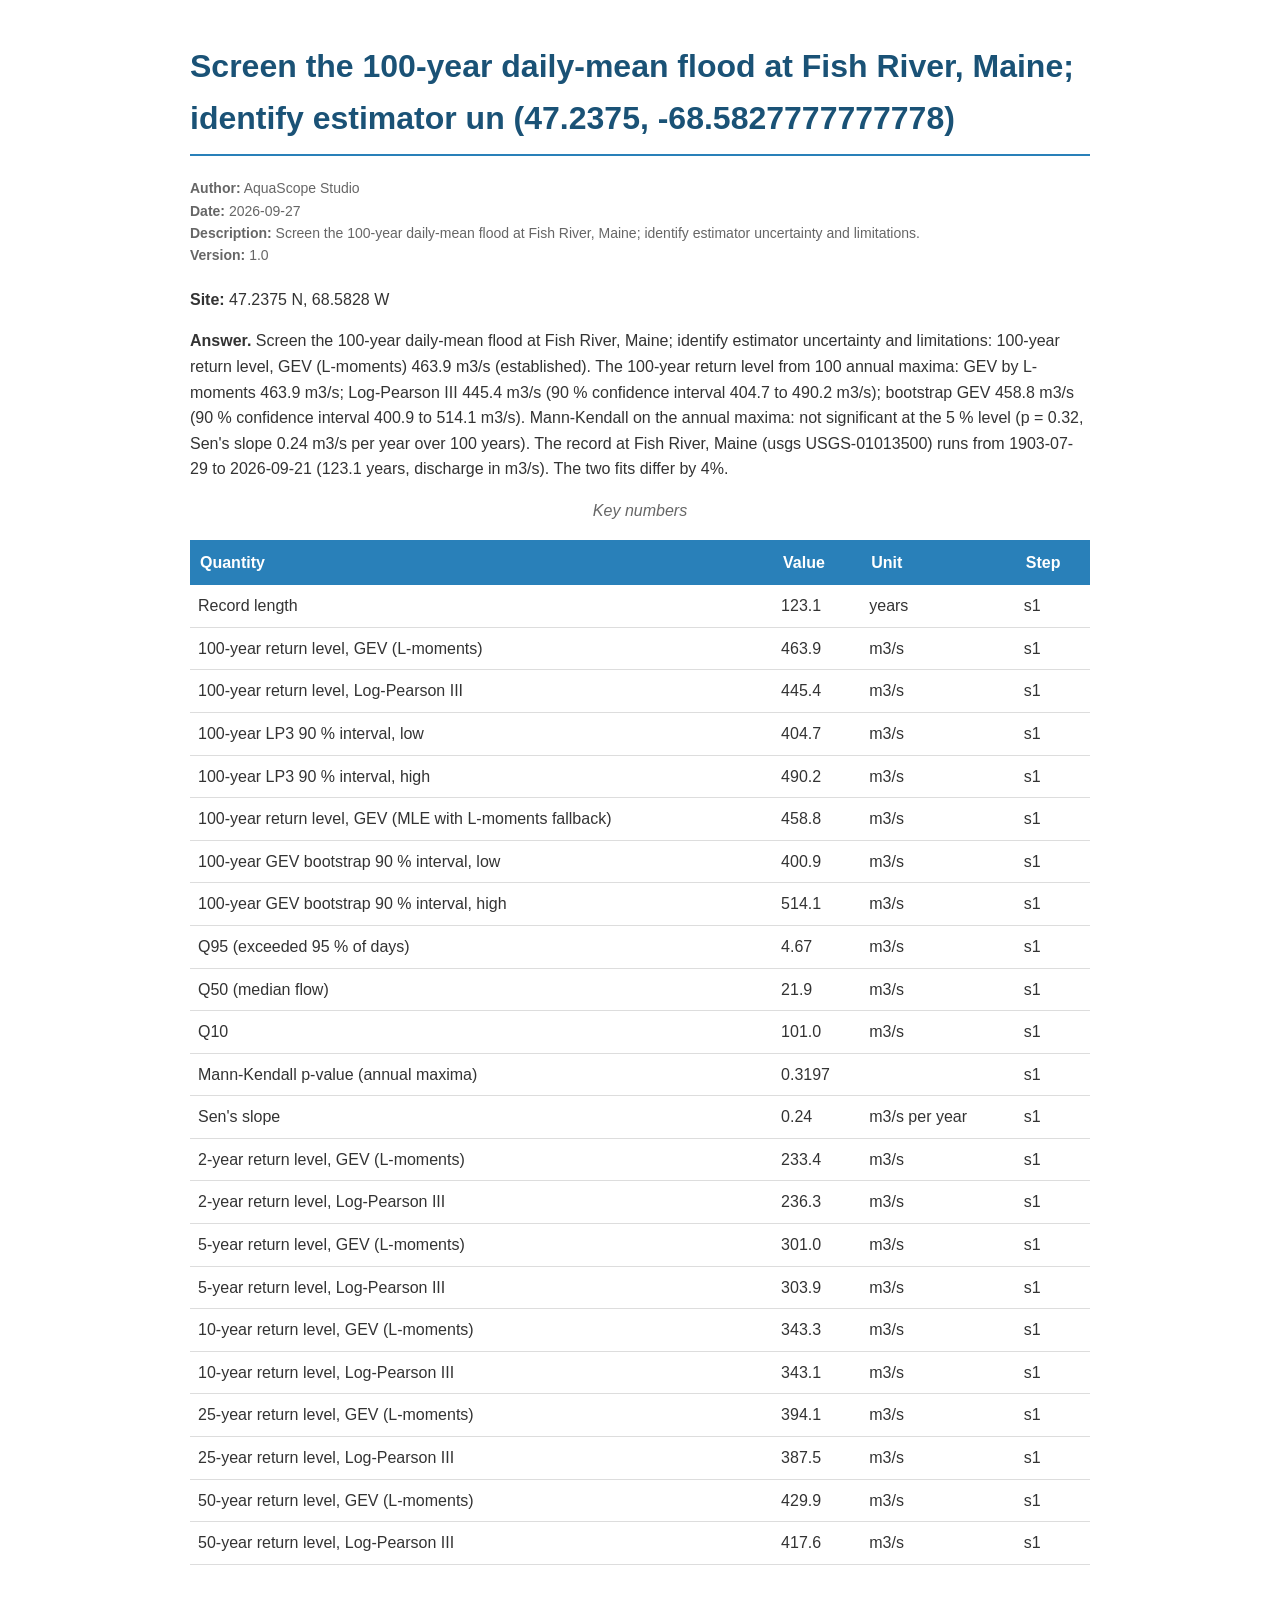
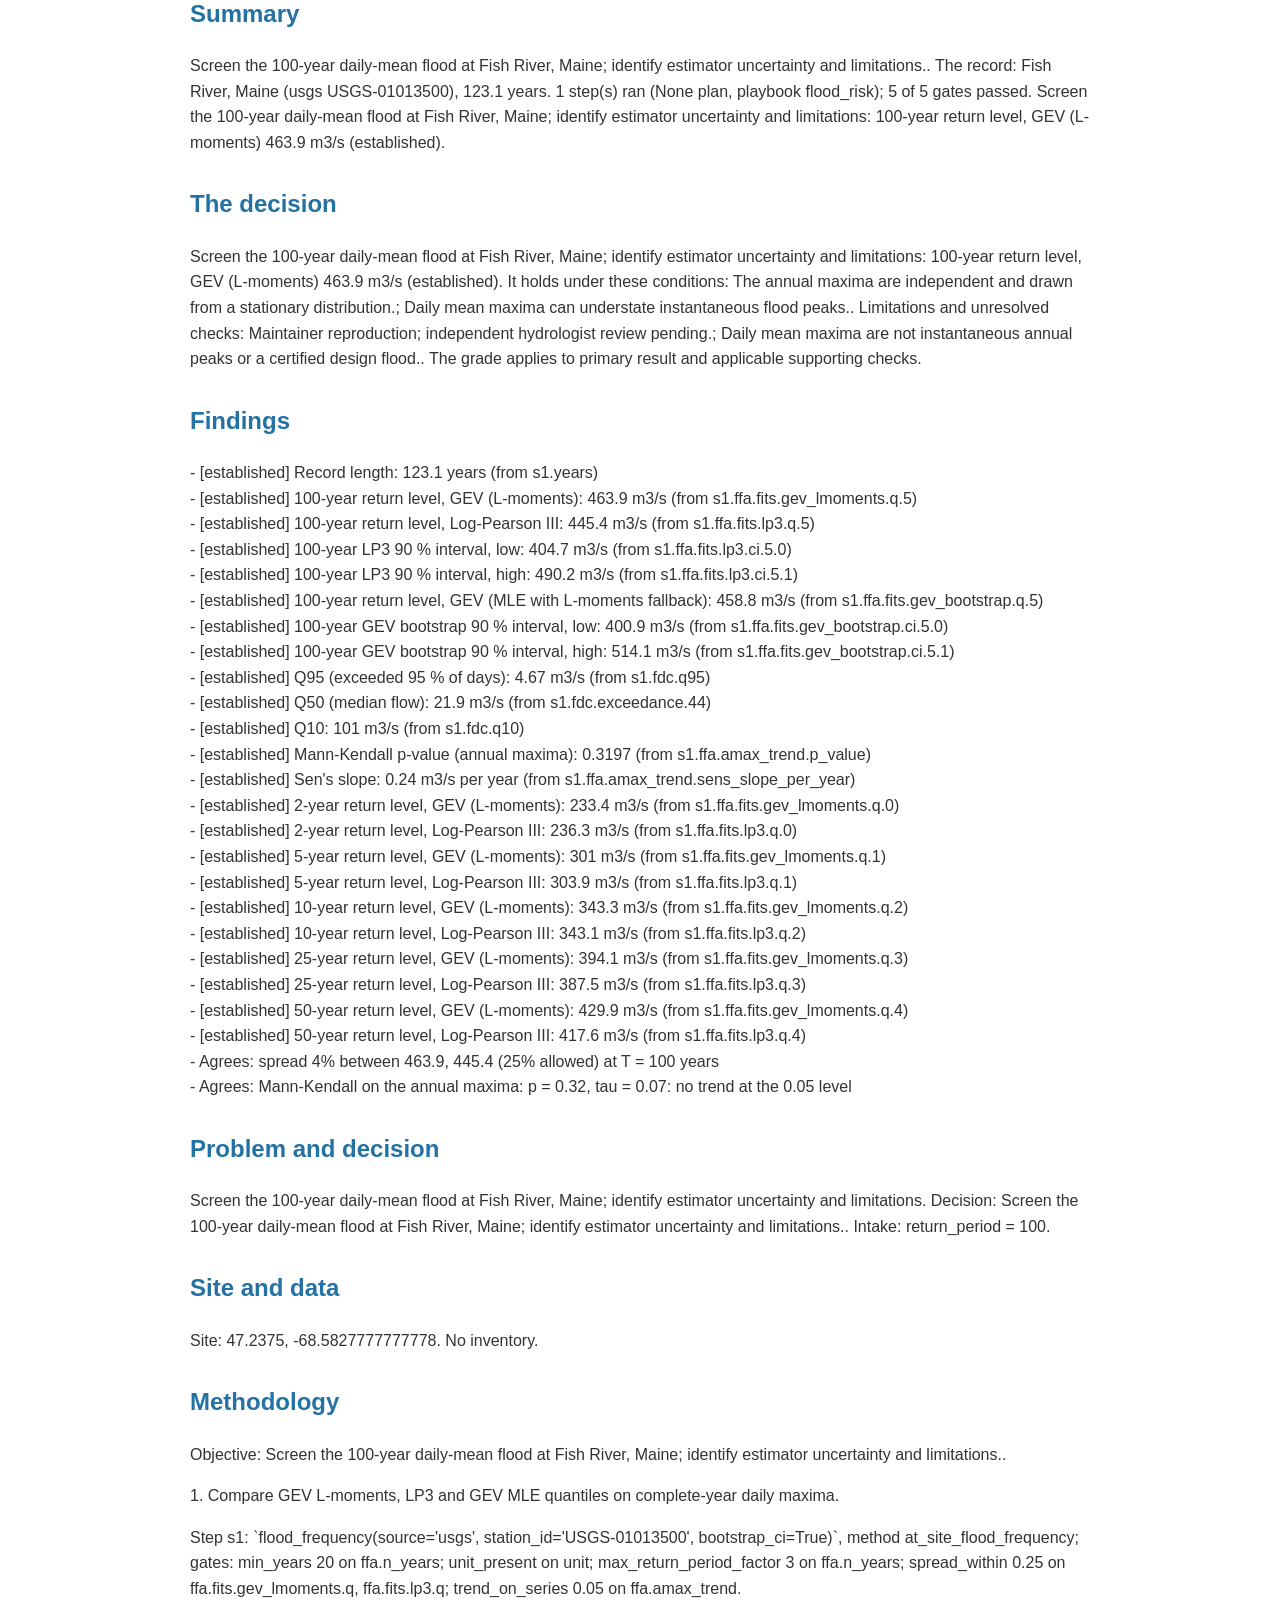
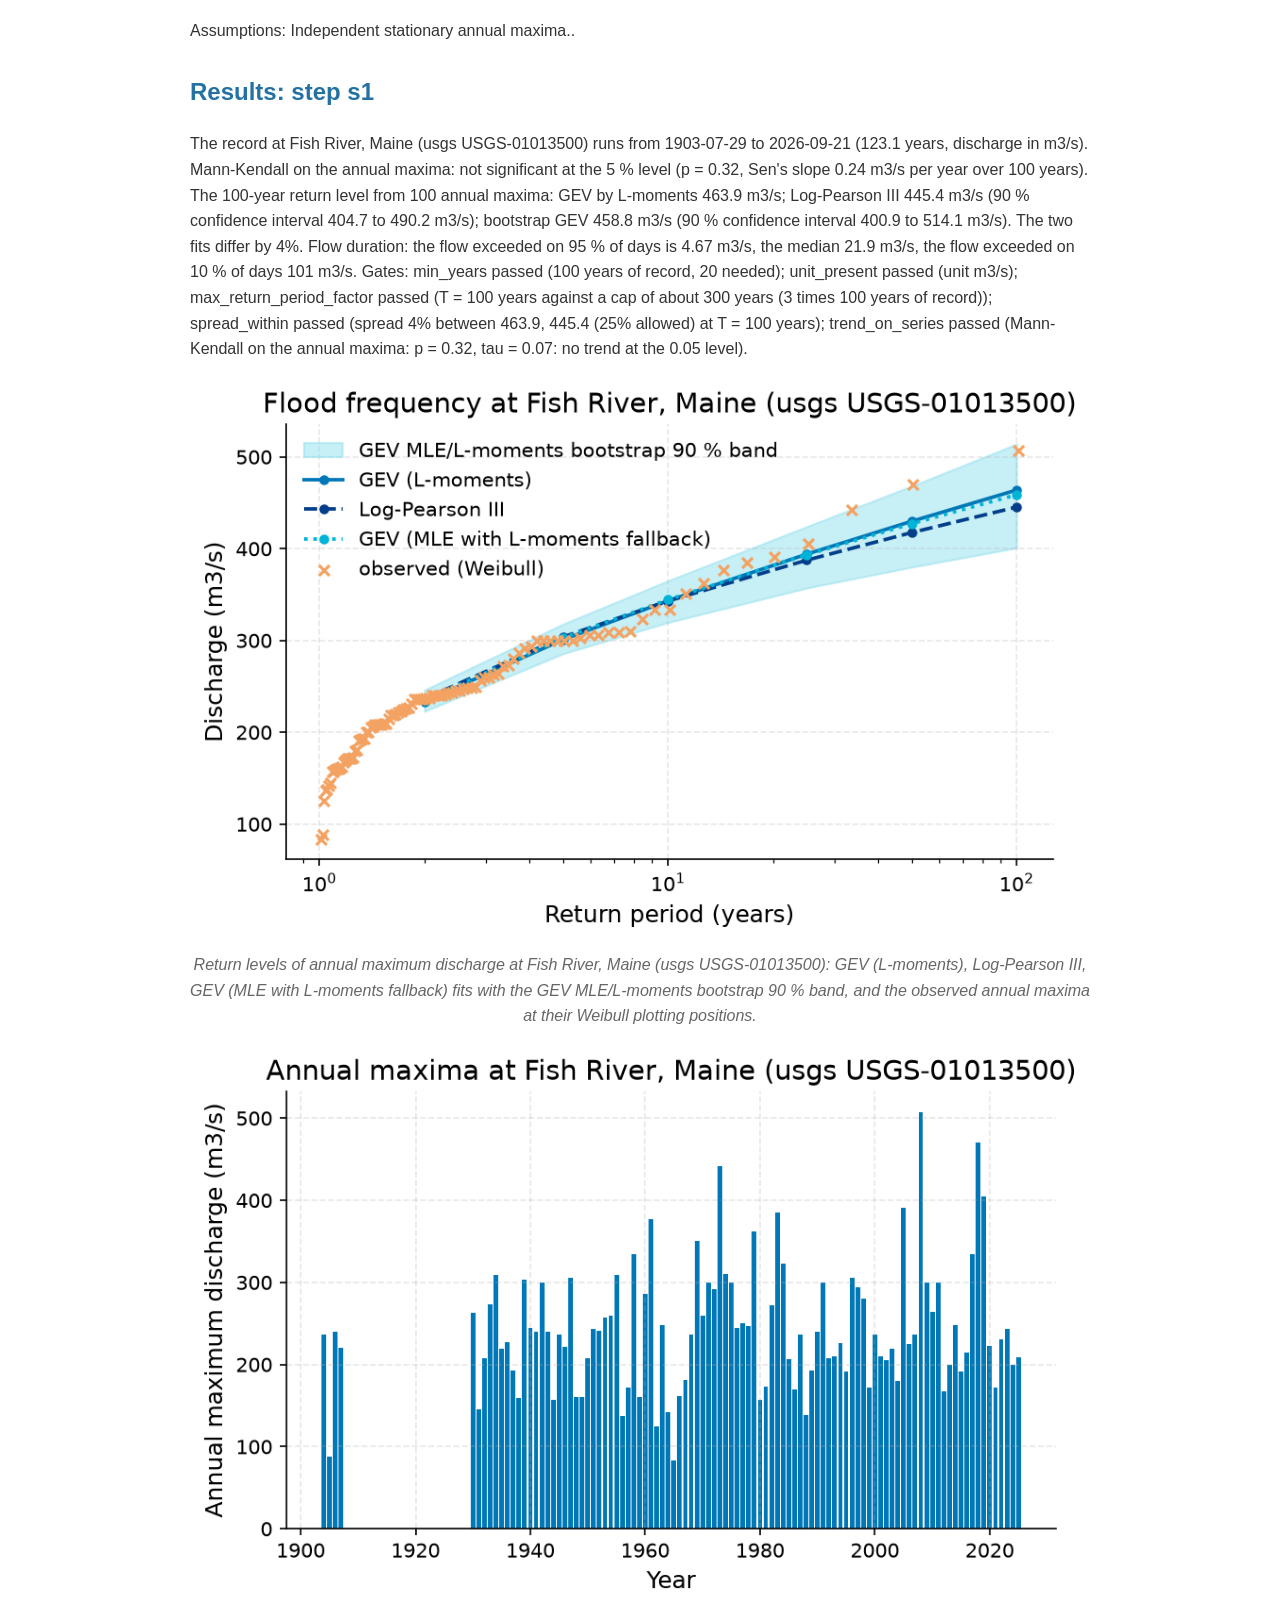
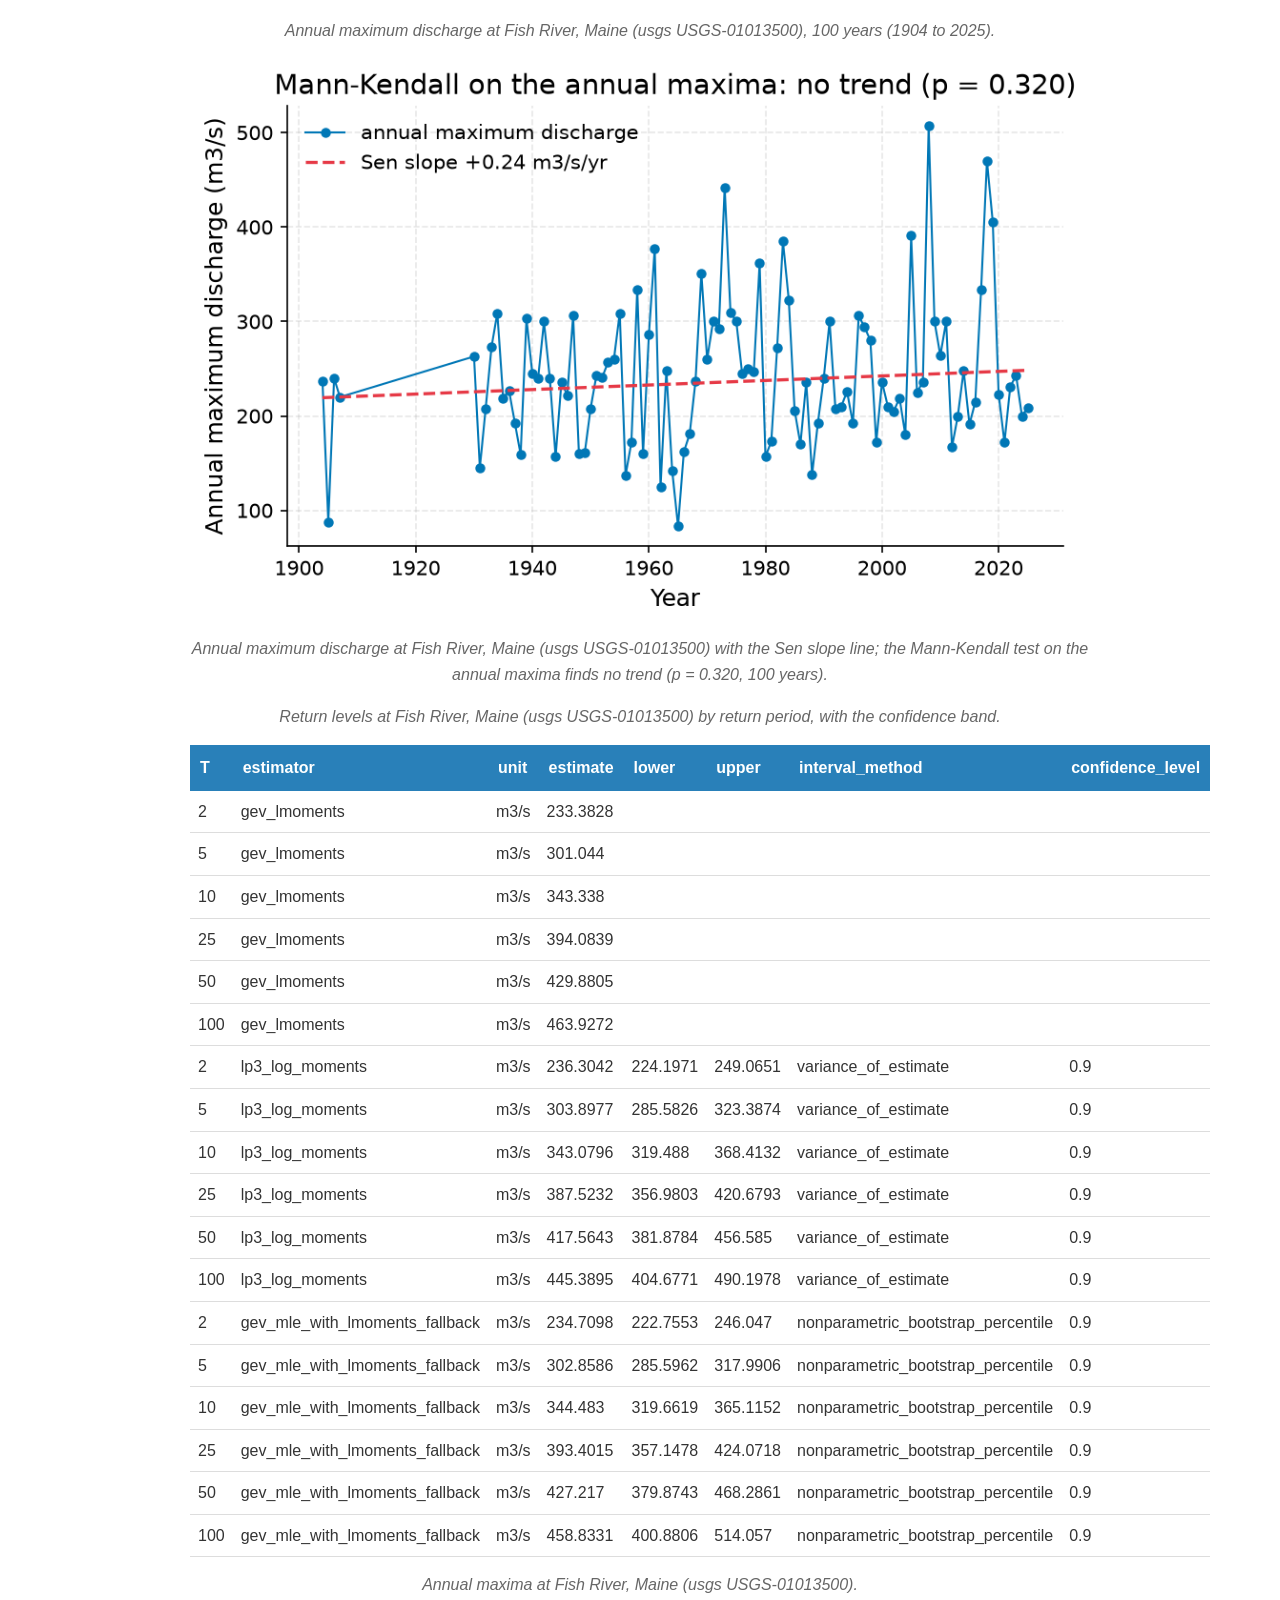
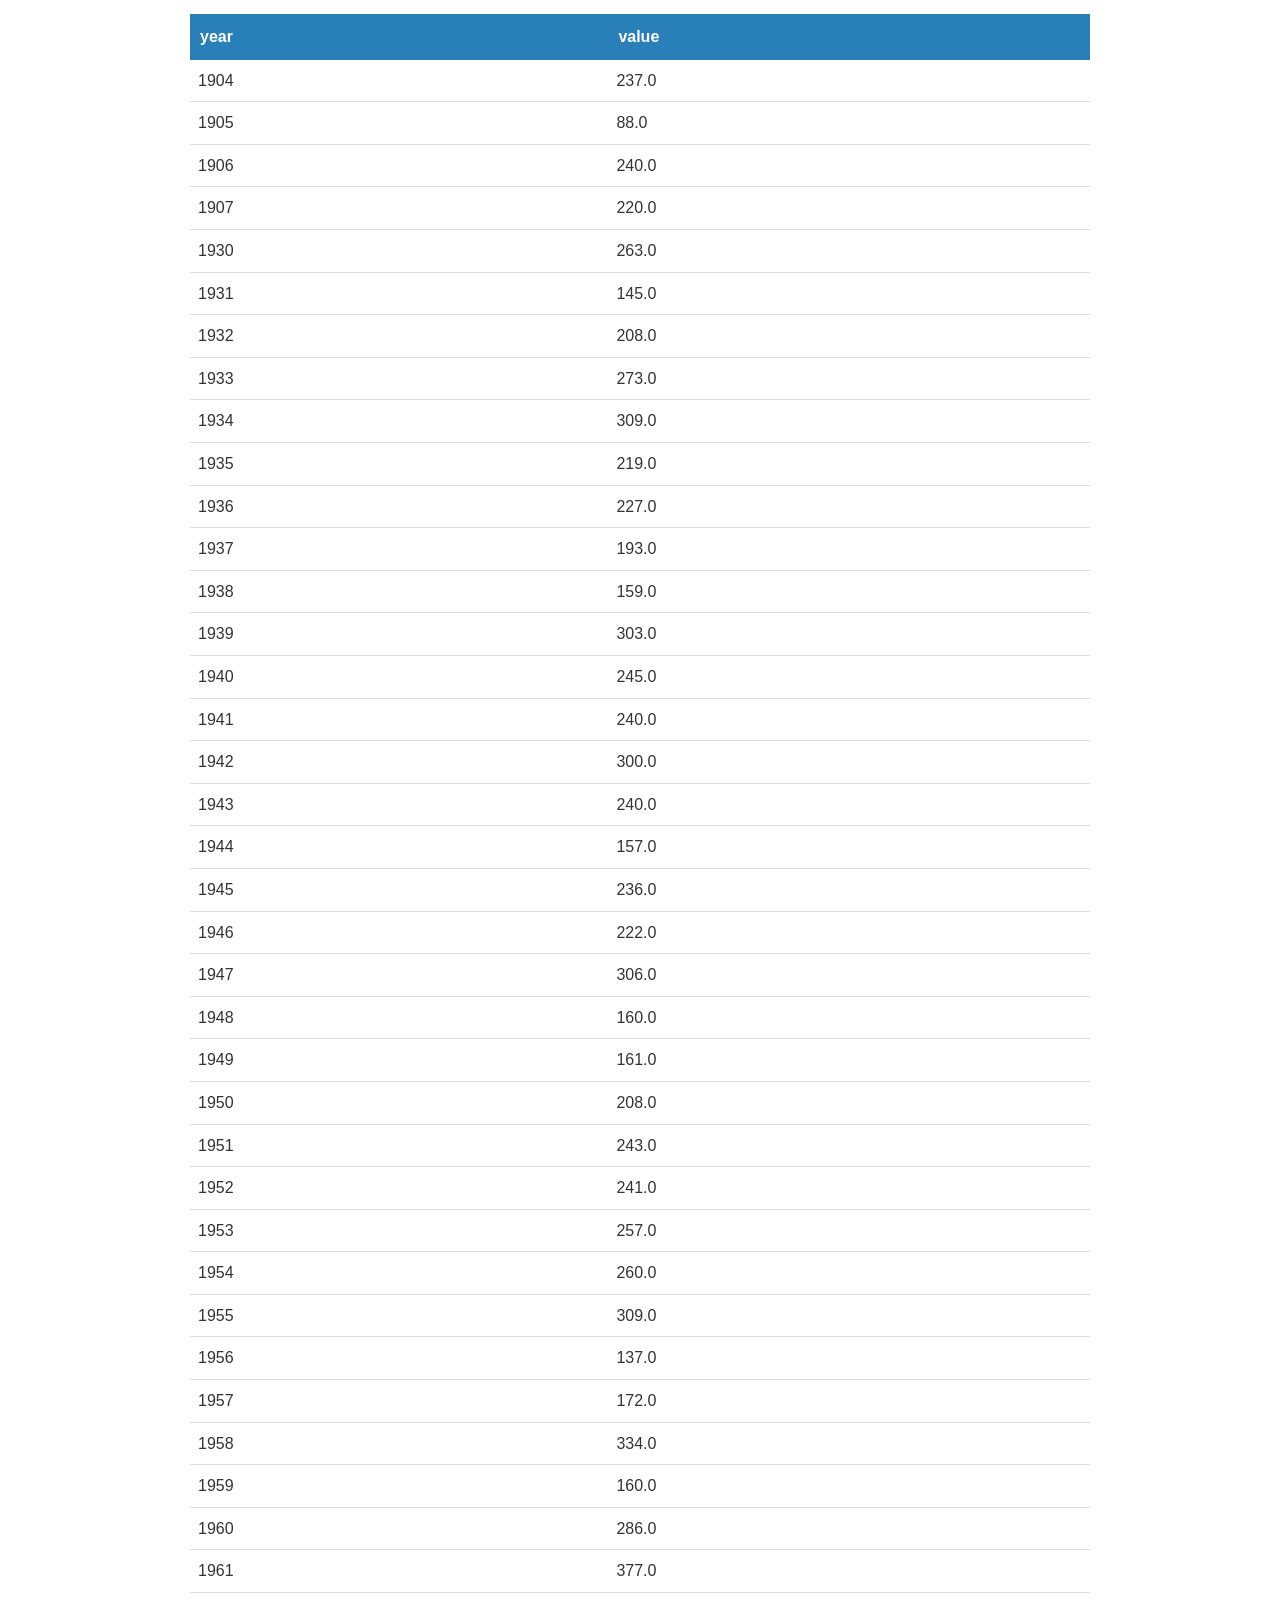
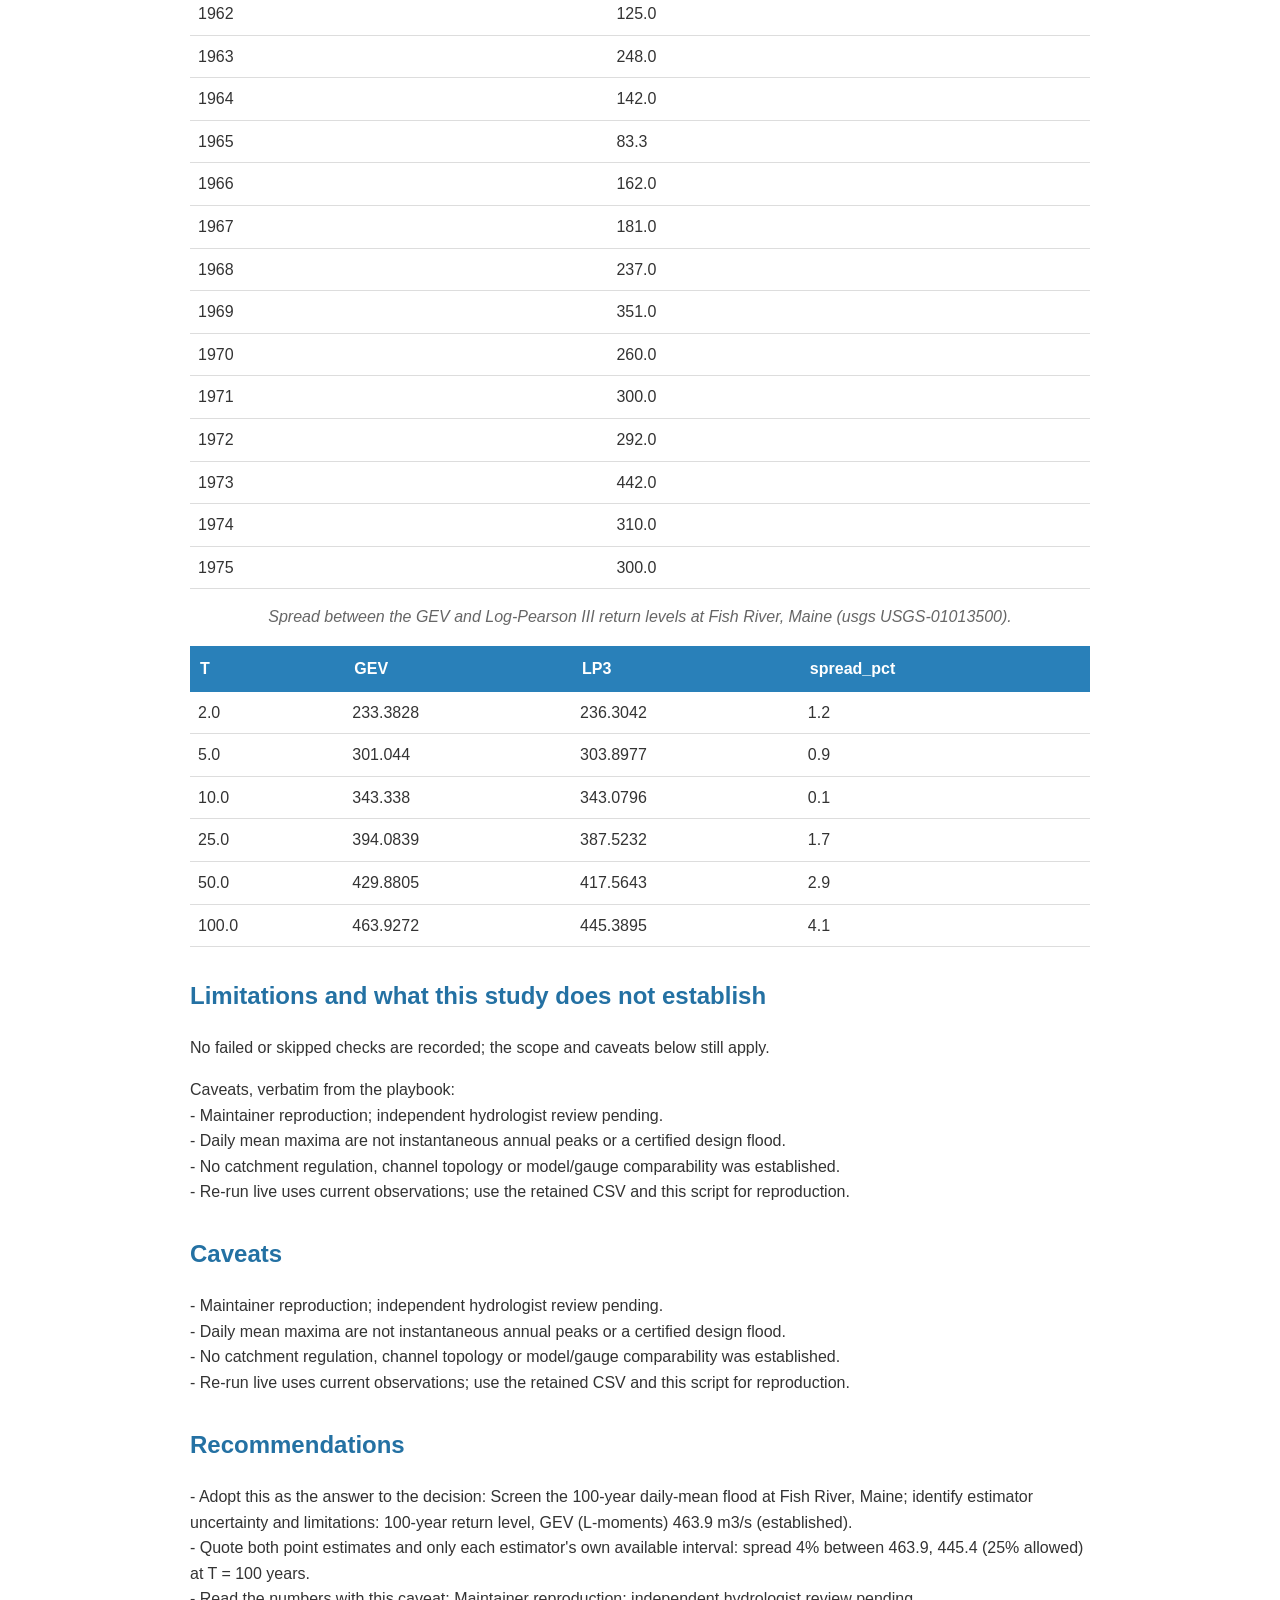
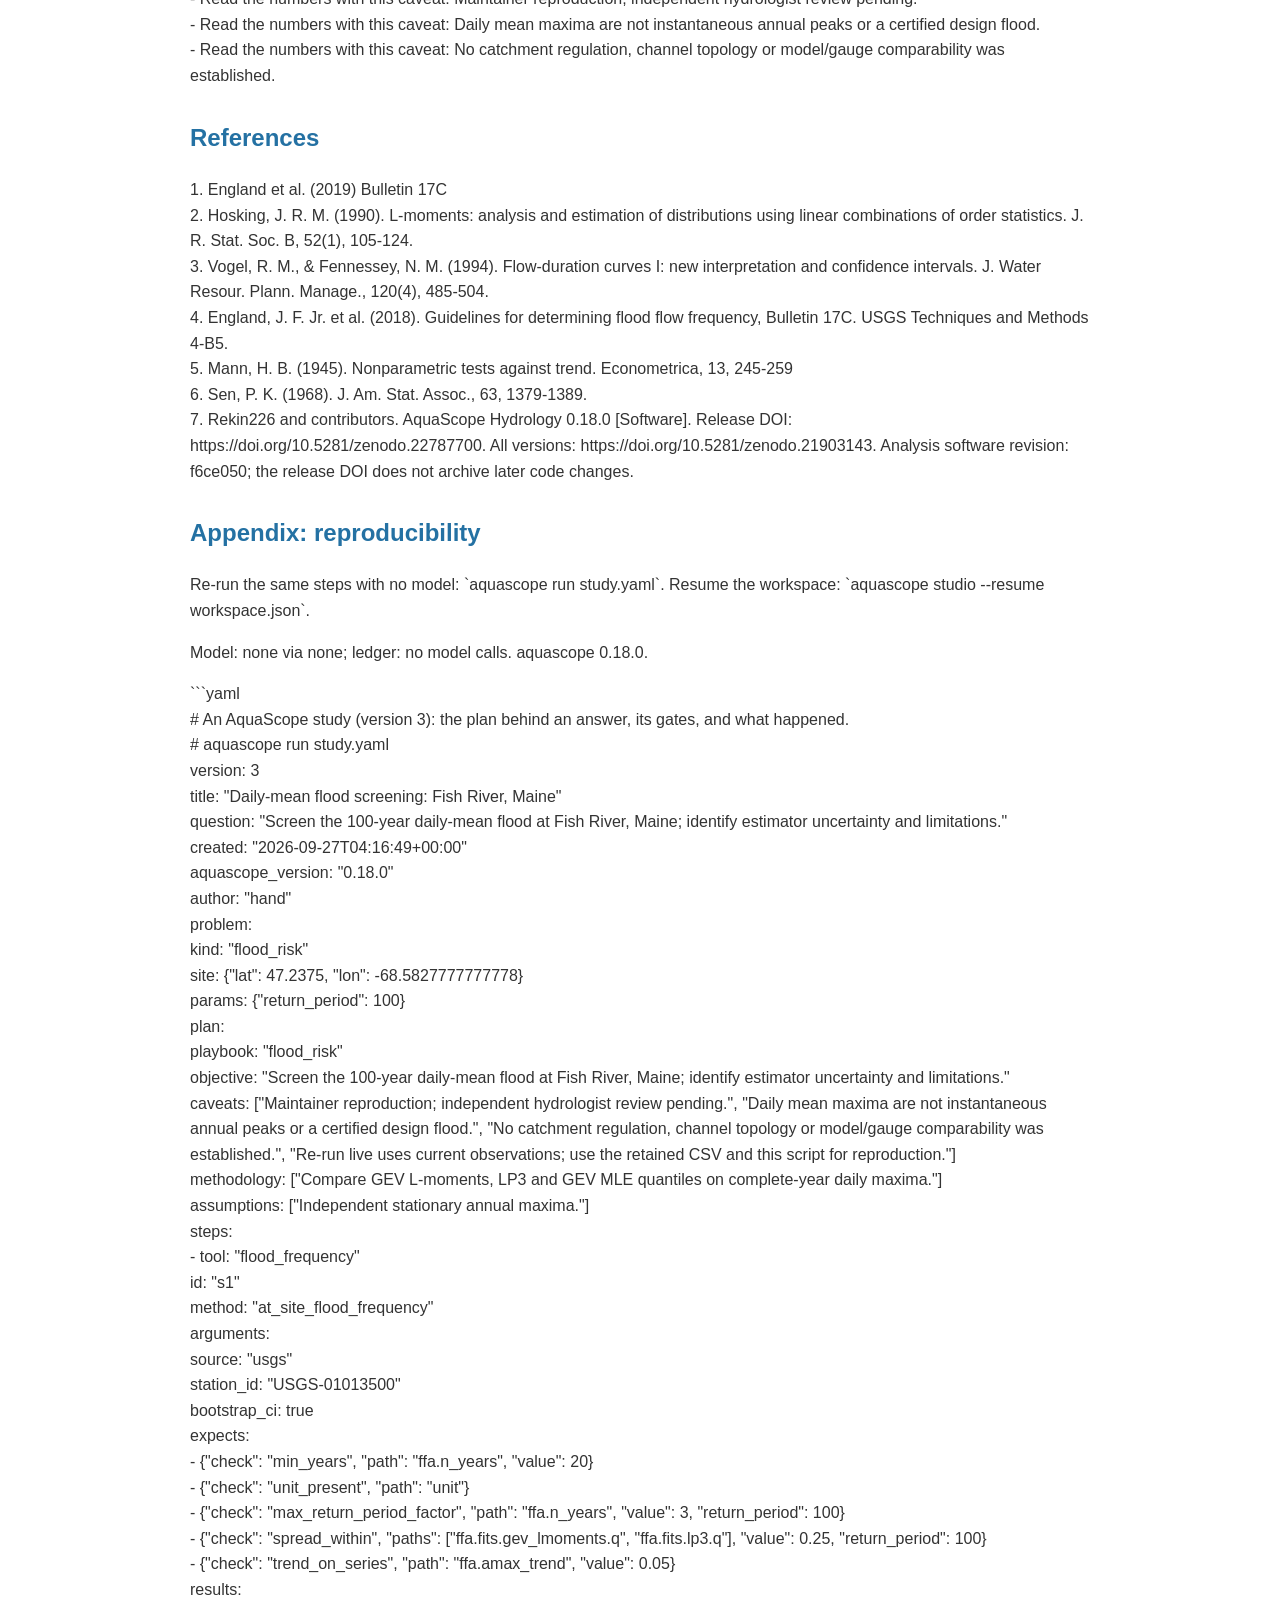
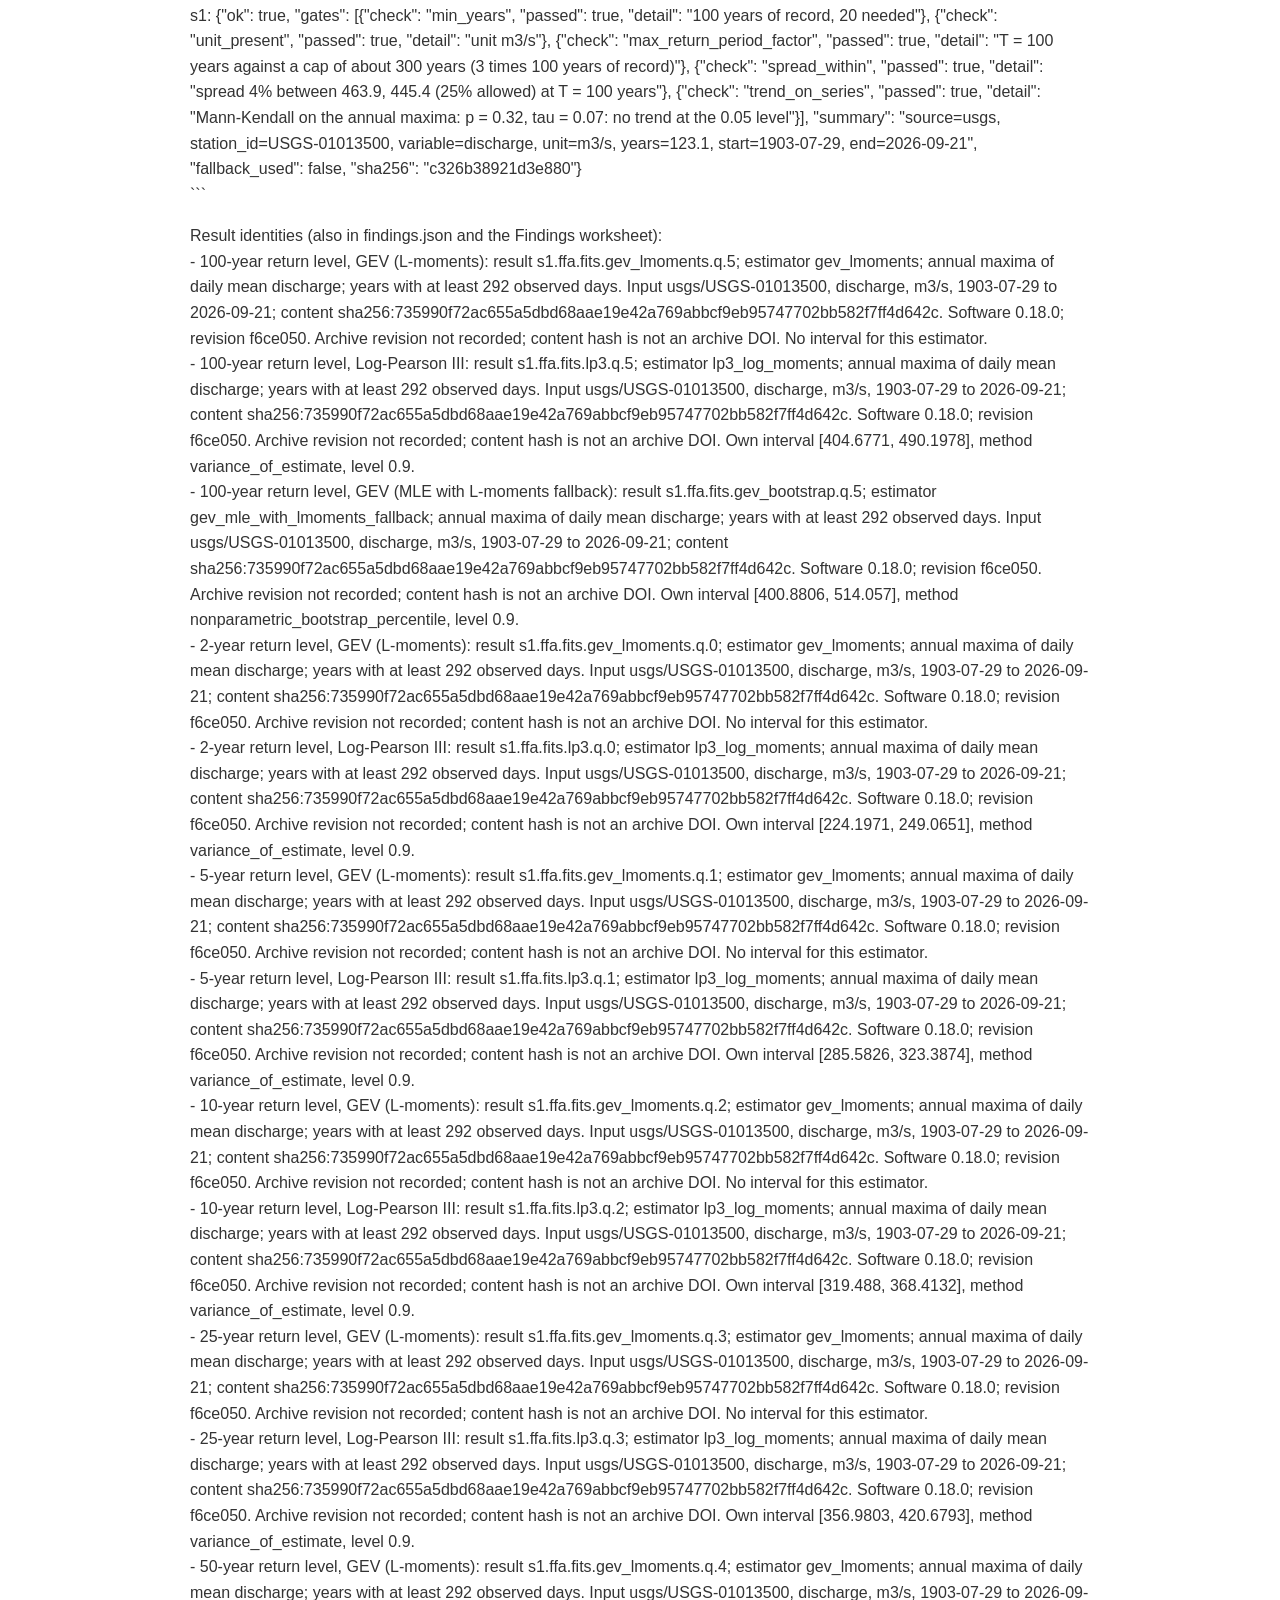
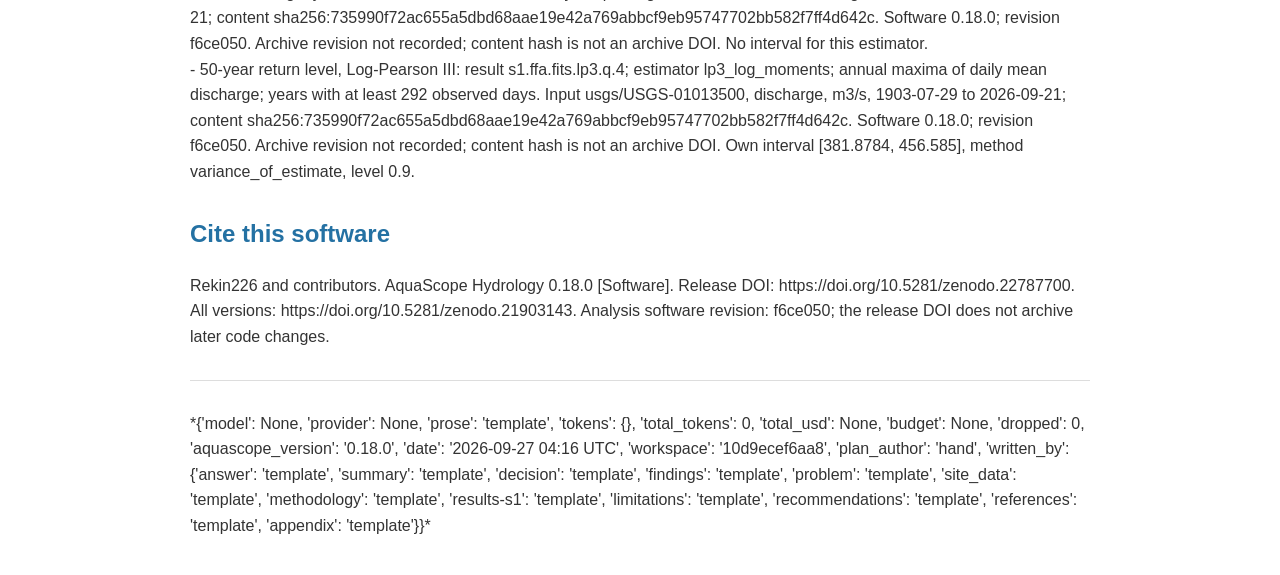
==== explorer/showcase/studies/reference-fish-river-us/report.html @ 0e72437e "Refresh reference studies and record export and archive evidence" ====
<!DOCTYPE html>
<html lang="en">
<head>
  <meta charset="UTF-8">
  <meta name="viewport" content="width=device-width, initial-scale=1.0">
  <title>Screen the 100-year daily-mean flood at Fish River, Maine; identify estimator un (47.2375, -68.5827777777778)</title>
  <style>
body {
    font-family: 'Segoe UI', Tahoma, Geneva, Verdana, sans-serif;
    max-width: 900px;
    margin: 0 auto;
    padding: 20px;
    color: #333;
    line-height: 1.6;
}
h1 {
    color: #1a5276;
    border-bottom: 2px solid #2980b9;
    padding-bottom: 10px;
}
h2 {
    color: #2471a3;
    margin-top: 30px;
}
h3 {
    color: #2e86c1;
    margin-top: 20px;
}
h4 {
    color: #3498db;
    margin-top: 15px;
}
table {
    border-collapse: collapse;
    width: 100%;
    margin: 15px 0;
}
th {
    background-color: #2980b9;
    color: white;
    padding: 10px;
    text-align: left;
}
td {
    padding: 8px;
    border-bottom: 1px solid #ddd;
}
tr:hover {
    background-color: #f5f5f5;
}
.metric {
    display: inline-block;
    background: #eaf2f8;
    border-radius: 8px;
    padding: 15px;
    margin: 5px;
    min-width: 150px;
    text-align: center;
}
.metric-value {
    font-size: 24px;
    font-weight: bold;
    color: #2980b9;
}
.metric-name {
    font-size: 12px;
    color: #666;
}
.metric-unit {
    font-size: 12px;
    color: #999;
}
.metric-exceeded {
    color: #e74c3c;
}
.alert-critical {
    color: #e74c3c;
    font-weight: bold;
}
.alert-high {
    color: #e67e22;
    font-weight: bold;
}
.alert-warning {
    color: #f39c12;
}
.alert-medium {
    color: #f39c12;
}
.alert-low {
    color: #27ae60;
}
.figure-caption {
    text-align: center;
    font-style: italic;
    color: #666;
    margin-top: 5px;
}
img {
    max-width: 100%;
    height: auto;
    display: block;
    margin: 10px auto;
}
hr {
    border: none;
    border-top: 1px solid #ddd;
    margin: 30px 0;
}
.toc {
    background: #f8f9fa;
    border: 1px solid #dee2e6;
    border-radius: 5px;
    padding: 15px 25px;
    margin: 20px 0;
}
.toc ul {
    list-style-type: none;
    padding-left: 15px;
}
.toc > ul {
    padding-left: 0;
}
.toc a {
    color: #2471a3;
    text-decoration: none;
}
.toc a:hover {
    text-decoration: underline;
}
.report-meta {
    color: #666;
    font-size: 14px;
    margin-bottom: 20px;
}
</style>
</head>
<body>
<h1>Screen the 100-year daily-mean flood at Fish River, Maine; identify estimator un (47.2375, -68.5827777777778)</h1>
<div class="report-meta"><strong>Author:</strong> AquaScope Studio<br>
<strong>Date:</strong> 2026-09-27<br>
<strong>Description:</strong> Screen the 100-year daily-mean flood at Fish River, Maine; identify estimator uncertainty and limitations.<br>
<strong>Version:</strong> 1.0</div>
<p><strong>Site:</strong> 47.2375 N, 68.5828 W</p>
<p><strong>Answer.</strong> Screen the 100-year daily-mean flood at Fish River, Maine; identify estimator uncertainty and limitations: 100-year return level, GEV (L-moments) 463.9 m3/s (established). The 100-year return level from 100 annual maxima: GEV by L-moments 463.9 m3/s; Log-Pearson III 445.4 m3/s (90 % confidence interval 404.7 to 490.2 m3/s); bootstrap GEV 458.8 m3/s (90 % confidence interval 400.9 to 514.1 m3/s). Mann-Kendall on the annual maxima: not significant at the 5 % level (p = 0.32, Sen&#x27;s slope 0.24 m3/s per year over 100 years). The record at Fish River, Maine (usgs USGS-01013500) runs from 1903-07-29 to 2026-09-21 (123.1 years, discharge in m3/s). The two fits differ by 4%.</p>
<p class="figure-caption">Key numbers</p>
<table>
<thead><tr>
  <th>Quantity</th>
  <th>Value</th>
  <th>Unit</th>
  <th>Step</th>
</tr></thead><tbody>
<tr>
  <td>Record length</td>
  <td>123.1</td>
  <td>years</td>
  <td>s1</td>
</tr>
<tr>
  <td>100-year return level, GEV (L-moments)</td>
  <td>463.9</td>
  <td>m3/s</td>
  <td>s1</td>
</tr>
<tr>
  <td>100-year return level, Log-Pearson III</td>
  <td>445.4</td>
  <td>m3/s</td>
  <td>s1</td>
</tr>
<tr>
  <td>100-year LP3 90 % interval, low</td>
  <td>404.7</td>
  <td>m3/s</td>
  <td>s1</td>
</tr>
<tr>
  <td>100-year LP3 90 % interval, high</td>
  <td>490.2</td>
  <td>m3/s</td>
  <td>s1</td>
</tr>
<tr>
  <td>100-year return level, GEV (MLE with L-moments fallback)</td>
  <td>458.8</td>
  <td>m3/s</td>
  <td>s1</td>
</tr>
<tr>
  <td>100-year GEV bootstrap 90 % interval, low</td>
  <td>400.9</td>
  <td>m3/s</td>
  <td>s1</td>
</tr>
<tr>
  <td>100-year GEV bootstrap 90 % interval, high</td>
  <td>514.1</td>
  <td>m3/s</td>
  <td>s1</td>
</tr>
<tr>
  <td>Q95 (exceeded 95 % of days)</td>
  <td>4.67</td>
  <td>m3/s</td>
  <td>s1</td>
</tr>
<tr>
  <td>Q50 (median flow)</td>
  <td>21.9</td>
  <td>m3/s</td>
  <td>s1</td>
</tr>
<tr>
  <td>Q10</td>
  <td>101.0</td>
  <td>m3/s</td>
  <td>s1</td>
</tr>
<tr>
  <td>Mann-Kendall p-value (annual maxima)</td>
  <td>0.3197</td>
  <td></td>
  <td>s1</td>
</tr>
<tr>
  <td>Sen&#x27;s slope</td>
  <td>0.24</td>
  <td>m3/s per year</td>
  <td>s1</td>
</tr>
<tr>
  <td>2-year return level, GEV (L-moments)</td>
  <td>233.4</td>
  <td>m3/s</td>
  <td>s1</td>
</tr>
<tr>
  <td>2-year return level, Log-Pearson III</td>
  <td>236.3</td>
  <td>m3/s</td>
  <td>s1</td>
</tr>
<tr>
  <td>5-year return level, GEV (L-moments)</td>
  <td>301.0</td>
  <td>m3/s</td>
  <td>s1</td>
</tr>
<tr>
  <td>5-year return level, Log-Pearson III</td>
  <td>303.9</td>
  <td>m3/s</td>
  <td>s1</td>
</tr>
<tr>
  <td>10-year return level, GEV (L-moments)</td>
  <td>343.3</td>
  <td>m3/s</td>
  <td>s1</td>
</tr>
<tr>
  <td>10-year return level, Log-Pearson III</td>
  <td>343.1</td>
  <td>m3/s</td>
  <td>s1</td>
</tr>
<tr>
  <td>25-year return level, GEV (L-moments)</td>
  <td>394.1</td>
  <td>m3/s</td>
  <td>s1</td>
</tr>
<tr>
  <td>25-year return level, Log-Pearson III</td>
  <td>387.5</td>
  <td>m3/s</td>
  <td>s1</td>
</tr>
<tr>
  <td>50-year return level, GEV (L-moments)</td>
  <td>429.9</td>
  <td>m3/s</td>
  <td>s1</td>
</tr>
<tr>
  <td>50-year return level, Log-Pearson III</td>
  <td>417.6</td>
  <td>m3/s</td>
  <td>s1</td>
</tr>
</tbody></table>
<h2 id="summary">Summary</h2>
<p>Screen the 100-year daily-mean flood at Fish River, Maine; identify estimator uncertainty and limitations.. The record: Fish River, Maine (usgs USGS-01013500), 123.1 years. 1 step(s) ran (None plan, playbook flood_risk); 5 of 5 gates passed. Screen the 100-year daily-mean flood at Fish River, Maine; identify estimator uncertainty and limitations: 100-year return level, GEV (L-moments) 463.9 m3/s (established).</p>
<h2 id="the-decision">The decision</h2>
<p>Screen the 100-year daily-mean flood at Fish River, Maine; identify estimator uncertainty and limitations: 100-year return level, GEV (L-moments) 463.9 m3/s (established). It holds under these conditions: The annual maxima are independent and drawn from a stationary distribution.; Daily mean maxima can understate instantaneous flood peaks.. Limitations and unresolved checks: Maintainer reproduction; independent hydrologist review pending.; Daily mean maxima are not instantaneous annual peaks or a certified design flood.. The grade applies to primary result and applicable supporting checks.</p>
<h2 id="findings">Findings</h2>
<p>- [established] Record length: 123.1 years (from s1.years)<br>
- [established] 100-year return level, GEV (L-moments): 463.9 m3/s (from s1.ffa.fits.gev_lmoments.q.5)<br>
- [established] 100-year return level, Log-Pearson III: 445.4 m3/s (from s1.ffa.fits.lp3.q.5)<br>
- [established] 100-year LP3 90 % interval, low: 404.7 m3/s (from s1.ffa.fits.lp3.ci.5.0)<br>
- [established] 100-year LP3 90 % interval, high: 490.2 m3/s (from s1.ffa.fits.lp3.ci.5.1)<br>
- [established] 100-year return level, GEV (MLE with L-moments fallback): 458.8 m3/s (from s1.ffa.fits.gev_bootstrap.q.5)<br>
- [established] 100-year GEV bootstrap 90 % interval, low: 400.9 m3/s (from s1.ffa.fits.gev_bootstrap.ci.5.0)<br>
- [established] 100-year GEV bootstrap 90 % interval, high: 514.1 m3/s (from s1.ffa.fits.gev_bootstrap.ci.5.1)<br>
- [established] Q95 (exceeded 95 % of days): 4.67 m3/s (from s1.fdc.q95)<br>
- [established] Q50 (median flow): 21.9 m3/s (from s1.fdc.exceedance.44)<br>
- [established] Q10: 101 m3/s (from s1.fdc.q10)<br>
- [established] Mann-Kendall p-value (annual maxima): 0.3197 (from s1.ffa.amax_trend.p_value)<br>
- [established] Sen&#x27;s slope: 0.24 m3/s per year (from s1.ffa.amax_trend.sens_slope_per_year)<br>
- [established] 2-year return level, GEV (L-moments): 233.4 m3/s (from s1.ffa.fits.gev_lmoments.q.0)<br>
- [established] 2-year return level, Log-Pearson III: 236.3 m3/s (from s1.ffa.fits.lp3.q.0)<br>
- [established] 5-year return level, GEV (L-moments): 301 m3/s (from s1.ffa.fits.gev_lmoments.q.1)<br>
- [established] 5-year return level, Log-Pearson III: 303.9 m3/s (from s1.ffa.fits.lp3.q.1)<br>
- [established] 10-year return level, GEV (L-moments): 343.3 m3/s (from s1.ffa.fits.gev_lmoments.q.2)<br>
- [established] 10-year return level, Log-Pearson III: 343.1 m3/s (from s1.ffa.fits.lp3.q.2)<br>
- [established] 25-year return level, GEV (L-moments): 394.1 m3/s (from s1.ffa.fits.gev_lmoments.q.3)<br>
- [established] 25-year return level, Log-Pearson III: 387.5 m3/s (from s1.ffa.fits.lp3.q.3)<br>
- [established] 50-year return level, GEV (L-moments): 429.9 m3/s (from s1.ffa.fits.gev_lmoments.q.4)<br>
- [established] 50-year return level, Log-Pearson III: 417.6 m3/s (from s1.ffa.fits.lp3.q.4)<br>
- Agrees: spread 4% between 463.9, 445.4 (25% allowed) at T = 100 years<br>
- Agrees: Mann-Kendall on the annual maxima: p = 0.32, tau = 0.07: no trend at the 0.05 level</p>
<h2 id="problem-and-decision">Problem and decision</h2>
<p>Screen the 100-year daily-mean flood at Fish River, Maine; identify estimator uncertainty and limitations. Decision: Screen the 100-year daily-mean flood at Fish River, Maine; identify estimator uncertainty and limitations.. Intake: return_period = 100.</p>
<h2 id="site-and-data">Site and data</h2>
<p>Site: 47.2375, -68.5827777777778. No inventory.</p>
<h2 id="methodology">Methodology</h2>
<p>Objective: Screen the 100-year daily-mean flood at Fish River, Maine; identify estimator uncertainty and limitations..</p>
<p>1. Compare GEV L-moments, LP3 and GEV MLE quantiles on complete-year daily maxima.</p>
<p>Step s1: `flood_frequency(source=&#x27;usgs&#x27;, station_id=&#x27;USGS-01013500&#x27;, bootstrap_ci=True)`, method at_site_flood_frequency; gates: min_years 20 on ffa.n_years; unit_present on unit; max_return_period_factor 3 on ffa.n_years; spread_within 0.25 on ffa.fits.gev_lmoments.q, ffa.fits.lp3.q; trend_on_series 0.05 on ffa.amax_trend.</p>
<p>Assumptions: Independent stationary annual maxima..</p>
<h2 id="results-step-s1">Results: step s1</h2>
<p>The record at Fish River, Maine (usgs USGS-01013500) runs from 1903-07-29 to 2026-09-21 (123.1 years, discharge in m3/s). Mann-Kendall on the annual maxima: not significant at the 5 % level (p = 0.32, Sen&#x27;s slope 0.24 m3/s per year over 100 years). The 100-year return level from 100 annual maxima: GEV by L-moments 463.9 m3/s; Log-Pearson III 445.4 m3/s (90 % confidence interval 404.7 to 490.2 m3/s); bootstrap GEV 458.8 m3/s (90 % confidence interval 400.9 to 514.1 m3/s). The two fits differ by 4%. Flow duration: the flow exceeded on 95 % of days is 4.67 m3/s, the median 21.9 m3/s, the flow exceeded on 10 % of days 101 m3/s. Gates: min_years passed (100 years of record, 20 needed); unit_present passed (unit m3/s); max_return_period_factor passed (T = 100 years against a cap of about 300 years (3 times 100 years of record)); spread_within passed (spread 4% between 463.9, 445.4 (25% allowed) at T = 100 years); trend_on_series passed (Mann-Kendall on the annual maxima: p = 0.32, tau = 0.07: no trend at the 0.05 level).</p>
<img src="[data-uri]" alt="Return levels of annual maximum discharge at Fish River, Maine (usgs USGS-01013500): GEV (L-moments), Log-Pearson III, GEV (MLE with L-moments fallback) fits with the GEV MLE/L-moments bootstrap 90 % band, and the observed annual maxima at their Weibull plotting positions.">
<p class="figure-caption">Return levels of annual maximum discharge at Fish River, Maine (usgs USGS-01013500): GEV (L-moments), Log-Pearson III, GEV (MLE with L-moments fallback) fits with the GEV MLE/L-moments bootstrap 90 % band, and the observed annual maxima at their Weibull plotting positions.</p>
<img src="[data-uri]" alt="Annual maximum discharge at Fish River, Maine (usgs USGS-01013500), 100 years (1904 to 2025).">
<p class="figure-caption">Annual maximum discharge at Fish River, Maine (usgs USGS-01013500), 100 years (1904 to 2025).</p>
<img src="[data-uri]" alt="Annual maximum discharge at Fish River, Maine (usgs USGS-01013500) with the Sen slope line; the Mann-Kendall test on the annual maxima finds no trend (p = 0.320, 100 years).">
<p class="figure-caption">Annual maximum discharge at Fish River, Maine (usgs USGS-01013500) with the Sen slope line; the Mann-Kendall test on the annual maxima finds no trend (p = 0.320, 100 years).</p>
<p class="figure-caption">Return levels at Fish River, Maine (usgs USGS-01013500) by return period, with the confidence band.</p>
<table>
<thead><tr>
  <th>T</th>
  <th>estimator</th>
  <th>unit</th>
  <th>estimate</th>
  <th>lower</th>
  <th>upper</th>
  <th>interval_method</th>
  <th>confidence_level</th>
</tr></thead><tbody>
<tr>
  <td>2</td>
  <td>gev_lmoments</td>
  <td>m3/s</td>
  <td>233.3828</td>
  <td></td>
  <td></td>
  <td></td>
  <td></td>
</tr>
<tr>
  <td>5</td>
  <td>gev_lmoments</td>
  <td>m3/s</td>
  <td>301.044</td>
  <td></td>
  <td></td>
  <td></td>
  <td></td>
</tr>
<tr>
  <td>10</td>
  <td>gev_lmoments</td>
  <td>m3/s</td>
  <td>343.338</td>
  <td></td>
  <td></td>
  <td></td>
  <td></td>
</tr>
<tr>
  <td>25</td>
  <td>gev_lmoments</td>
  <td>m3/s</td>
  <td>394.0839</td>
  <td></td>
  <td></td>
  <td></td>
  <td></td>
</tr>
<tr>
  <td>50</td>
  <td>gev_lmoments</td>
  <td>m3/s</td>
  <td>429.8805</td>
  <td></td>
  <td></td>
  <td></td>
  <td></td>
</tr>
<tr>
  <td>100</td>
  <td>gev_lmoments</td>
  <td>m3/s</td>
  <td>463.9272</td>
  <td></td>
  <td></td>
  <td></td>
  <td></td>
</tr>
<tr>
  <td>2</td>
  <td>lp3_log_moments</td>
  <td>m3/s</td>
  <td>236.3042</td>
  <td>224.1971</td>
  <td>249.0651</td>
  <td>variance_of_estimate</td>
  <td>0.9</td>
</tr>
<tr>
  <td>5</td>
  <td>lp3_log_moments</td>
  <td>m3/s</td>
  <td>303.8977</td>
  <td>285.5826</td>
  <td>323.3874</td>
  <td>variance_of_estimate</td>
  <td>0.9</td>
</tr>
<tr>
  <td>10</td>
  <td>lp3_log_moments</td>
  <td>m3/s</td>
  <td>343.0796</td>
  <td>319.488</td>
  <td>368.4132</td>
  <td>variance_of_estimate</td>
  <td>0.9</td>
</tr>
<tr>
  <td>25</td>
  <td>lp3_log_moments</td>
  <td>m3/s</td>
  <td>387.5232</td>
  <td>356.9803</td>
  <td>420.6793</td>
  <td>variance_of_estimate</td>
  <td>0.9</td>
</tr>
<tr>
  <td>50</td>
  <td>lp3_log_moments</td>
  <td>m3/s</td>
  <td>417.5643</td>
  <td>381.8784</td>
  <td>456.585</td>
  <td>variance_of_estimate</td>
  <td>0.9</td>
</tr>
<tr>
  <td>100</td>
  <td>lp3_log_moments</td>
  <td>m3/s</td>
  <td>445.3895</td>
  <td>404.6771</td>
  <td>490.1978</td>
  <td>variance_of_estimate</td>
  <td>0.9</td>
</tr>
<tr>
  <td>2</td>
  <td>gev_mle_with_lmoments_fallback</td>
  <td>m3/s</td>
  <td>234.7098</td>
  <td>222.7553</td>
  <td>246.047</td>
  <td>nonparametric_bootstrap_percentile</td>
  <td>0.9</td>
</tr>
<tr>
  <td>5</td>
  <td>gev_mle_with_lmoments_fallback</td>
  <td>m3/s</td>
  <td>302.8586</td>
  <td>285.5962</td>
  <td>317.9906</td>
  <td>nonparametric_bootstrap_percentile</td>
  <td>0.9</td>
</tr>
<tr>
  <td>10</td>
  <td>gev_mle_with_lmoments_fallback</td>
  <td>m3/s</td>
  <td>344.483</td>
  <td>319.6619</td>
  <td>365.1152</td>
  <td>nonparametric_bootstrap_percentile</td>
  <td>0.9</td>
</tr>
<tr>
  <td>25</td>
  <td>gev_mle_with_lmoments_fallback</td>
  <td>m3/s</td>
  <td>393.4015</td>
  <td>357.1478</td>
  <td>424.0718</td>
  <td>nonparametric_bootstrap_percentile</td>
  <td>0.9</td>
</tr>
<tr>
  <td>50</td>
  <td>gev_mle_with_lmoments_fallback</td>
  <td>m3/s</td>
  <td>427.217</td>
  <td>379.8743</td>
  <td>468.2861</td>
  <td>nonparametric_bootstrap_percentile</td>
  <td>0.9</td>
</tr>
<tr>
  <td>100</td>
  <td>gev_mle_with_lmoments_fallback</td>
  <td>m3/s</td>
  <td>458.8331</td>
  <td>400.8806</td>
  <td>514.057</td>
  <td>nonparametric_bootstrap_percentile</td>
  <td>0.9</td>
</tr>
</tbody></table>
<p class="figure-caption">Annual maxima at Fish River, Maine (usgs USGS-01013500).</p>
<table>
<thead><tr>
  <th>year</th>
  <th>value</th>
</tr></thead><tbody>
<tr>
  <td>1904</td>
  <td>237.0</td>
</tr>
<tr>
  <td>1905</td>
  <td>88.0</td>
</tr>
<tr>
  <td>1906</td>
  <td>240.0</td>
</tr>
<tr>
  <td>1907</td>
  <td>220.0</td>
</tr>
<tr>
  <td>1930</td>
  <td>263.0</td>
</tr>
<tr>
  <td>1931</td>
  <td>145.0</td>
</tr>
<tr>
  <td>1932</td>
  <td>208.0</td>
</tr>
<tr>
  <td>1933</td>
  <td>273.0</td>
</tr>
<tr>
  <td>1934</td>
  <td>309.0</td>
</tr>
<tr>
  <td>1935</td>
  <td>219.0</td>
</tr>
<tr>
  <td>1936</td>
  <td>227.0</td>
</tr>
<tr>
  <td>1937</td>
  <td>193.0</td>
</tr>
<tr>
  <td>1938</td>
  <td>159.0</td>
</tr>
<tr>
  <td>1939</td>
  <td>303.0</td>
</tr>
<tr>
  <td>1940</td>
  <td>245.0</td>
</tr>
<tr>
  <td>1941</td>
  <td>240.0</td>
</tr>
<tr>
  <td>1942</td>
  <td>300.0</td>
</tr>
<tr>
  <td>1943</td>
  <td>240.0</td>
</tr>
<tr>
  <td>1944</td>
  <td>157.0</td>
</tr>
<tr>
  <td>1945</td>
  <td>236.0</td>
</tr>
<tr>
  <td>1946</td>
  <td>222.0</td>
</tr>
<tr>
  <td>1947</td>
  <td>306.0</td>
</tr>
<tr>
  <td>1948</td>
  <td>160.0</td>
</tr>
<tr>
  <td>1949</td>
  <td>161.0</td>
</tr>
<tr>
  <td>1950</td>
  <td>208.0</td>
</tr>
<tr>
  <td>1951</td>
  <td>243.0</td>
</tr>
<tr>
  <td>1952</td>
  <td>241.0</td>
</tr>
<tr>
  <td>1953</td>
  <td>257.0</td>
</tr>
<tr>
  <td>1954</td>
  <td>260.0</td>
</tr>
<tr>
  <td>1955</td>
  <td>309.0</td>
</tr>
<tr>
  <td>1956</td>
  <td>137.0</td>
</tr>
<tr>
  <td>1957</td>
  <td>172.0</td>
</tr>
<tr>
  <td>1958</td>
  <td>334.0</td>
</tr>
<tr>
  <td>1959</td>
  <td>160.0</td>
</tr>
<tr>
  <td>1960</td>
  <td>286.0</td>
</tr>
<tr>
  <td>1961</td>
  <td>377.0</td>
</tr>
<tr>
  <td>1962</td>
  <td>125.0</td>
</tr>
<tr>
  <td>1963</td>
  <td>248.0</td>
</tr>
<tr>
  <td>1964</td>
  <td>142.0</td>
</tr>
<tr>
  <td>1965</td>
  <td>83.3</td>
</tr>
<tr>
  <td>1966</td>
  <td>162.0</td>
</tr>
<tr>
  <td>1967</td>
  <td>181.0</td>
</tr>
<tr>
  <td>1968</td>
  <td>237.0</td>
</tr>
<tr>
  <td>1969</td>
  <td>351.0</td>
</tr>
<tr>
  <td>1970</td>
  <td>260.0</td>
</tr>
<tr>
  <td>1971</td>
  <td>300.0</td>
</tr>
<tr>
  <td>1972</td>
  <td>292.0</td>
</tr>
<tr>
  <td>1973</td>
  <td>442.0</td>
</tr>
<tr>
  <td>1974</td>
  <td>310.0</td>
</tr>
<tr>
  <td>1975</td>
  <td>300.0</td>
</tr>
</tbody></table>
<p class="figure-caption">Spread between the GEV and Log-Pearson III return levels at Fish River, Maine (usgs USGS-01013500).</p>
<table>
<thead><tr>
  <th>T</th>
  <th>GEV</th>
  <th>LP3</th>
  <th>spread_pct</th>
</tr></thead><tbody>
<tr>
  <td>2.0</td>
  <td>233.3828</td>
  <td>236.3042</td>
  <td>1.2</td>
</tr>
<tr>
  <td>5.0</td>
  <td>301.044</td>
  <td>303.8977</td>
  <td>0.9</td>
</tr>
<tr>
  <td>10.0</td>
  <td>343.338</td>
  <td>343.0796</td>
  <td>0.1</td>
</tr>
<tr>
  <td>25.0</td>
  <td>394.0839</td>
  <td>387.5232</td>
  <td>1.7</td>
</tr>
<tr>
  <td>50.0</td>
  <td>429.8805</td>
  <td>417.5643</td>
  <td>2.9</td>
</tr>
<tr>
  <td>100.0</td>
  <td>463.9272</td>
  <td>445.3895</td>
  <td>4.1</td>
</tr>
</tbody></table>
<h2 id="limitations-and-what-this-study-does-not-establish">Limitations and what this study does not establish</h2>
<p>No failed or skipped checks are recorded; the scope and caveats below still apply.</p>
<p>Caveats, verbatim from the playbook:<br>
- Maintainer reproduction; independent hydrologist review pending.<br>
- Daily mean maxima are not instantaneous annual peaks or a certified design flood.<br>
- No catchment regulation, channel topology or model/gauge comparability was established.<br>
- Re-run live uses current observations; use the retained CSV and this script for reproduction.</p>
<h2 id="caveats">Caveats</h2>
<p>- Maintainer reproduction; independent hydrologist review pending.<br>
- Daily mean maxima are not instantaneous annual peaks or a certified design flood.<br>
- No catchment regulation, channel topology or model/gauge comparability was established.<br>
- Re-run live uses current observations; use the retained CSV and this script for reproduction.</p>
<h2 id="recommendations">Recommendations</h2>
<p>- Adopt this as the answer to the decision: Screen the 100-year daily-mean flood at Fish River, Maine; identify estimator uncertainty and limitations: 100-year return level, GEV (L-moments) 463.9 m3/s (established).<br>
- Quote both point estimates and only each estimator&#x27;s own available interval: spread 4% between 463.9, 445.4 (25% allowed) at T = 100 years.<br>
- Read the numbers with this caveat: Maintainer reproduction; independent hydrologist review pending.<br>
- Read the numbers with this caveat: Daily mean maxima are not instantaneous annual peaks or a certified design flood.<br>
- Read the numbers with this caveat: No catchment regulation, channel topology or model/gauge comparability was established.</p>
<h2 id="references">References</h2>
<p>1. England et al. (2019) Bulletin 17C<br>
2. Hosking, J. R. M. (1990). L-moments: analysis and estimation of distributions using linear combinations of order statistics. J. R. Stat. Soc. B, 52(1), 105-124.<br>
3. Vogel, R. M., &amp; Fennessey, N. M. (1994). Flow-duration curves I: new interpretation and confidence intervals. J. Water Resour. Plann. Manage., 120(4), 485-504.<br>
4. England, J. F. Jr. et al. (2018). Guidelines for determining flood flow frequency, Bulletin 17C. USGS Techniques and Methods 4-B5.<br>
5. Mann, H. B. (1945). Nonparametric tests against trend. Econometrica, 13, 245-259<br>
6. Sen, P. K. (1968). J. Am. Stat. Assoc., 63, 1379-1389.<br>
7. Rekin226 and contributors. AquaScope Hydrology 0.18.0 [Software]. Release DOI: https://doi.org/10.5281/zenodo.22787700. All versions: https://doi.org/10.5281/zenodo.21903143. Analysis software revision: f6ce050; the release DOI does not archive later code changes.</p>
<h2 id="appendix-reproducibility">Appendix: reproducibility</h2>
<p>Re-run the same steps with no model: `aquascope run study.yaml`. Resume the workspace: `aquascope studio --resume workspace.json`.</p>
<p>Model: none via none; ledger: no model calls. aquascope 0.18.0.</p>
<p>```yaml<br>
# An AquaScope study (version 3): the plan behind an answer, its gates, and what happened.<br>
#   aquascope run study.yaml<br>
version: 3<br>
title: &quot;Daily-mean flood screening: Fish River, Maine&quot;<br>
question: &quot;Screen the 100-year daily-mean flood at Fish River, Maine; identify estimator uncertainty and limitations.&quot;<br>
created: &quot;2026-09-27T04:16:49+00:00&quot;<br>
aquascope_version: &quot;0.18.0&quot;<br>
author: &quot;hand&quot;<br>
problem:<br>
  kind: &quot;flood_risk&quot;<br>
  site: {&quot;lat&quot;: 47.2375, &quot;lon&quot;: -68.5827777777778}<br>
  params: {&quot;return_period&quot;: 100}<br>
plan:<br>
  playbook: &quot;flood_risk&quot;<br>
  objective: &quot;Screen the 100-year daily-mean flood at Fish River, Maine; identify estimator uncertainty and limitations.&quot;<br>
  caveats: [&quot;Maintainer reproduction; independent hydrologist review pending.&quot;, &quot;Daily mean maxima are not instantaneous annual peaks or a certified design flood.&quot;, &quot;No catchment regulation, channel topology or model/gauge comparability was established.&quot;, &quot;Re-run live uses current observations; use the retained CSV and this script for reproduction.&quot;]<br>
  methodology: [&quot;Compare GEV L-moments, LP3 and GEV MLE quantiles on complete-year daily maxima.&quot;]<br>
  assumptions: [&quot;Independent stationary annual maxima.&quot;]<br>
steps:<br>
  - tool: &quot;flood_frequency&quot;<br>
    id: &quot;s1&quot;<br>
    method: &quot;at_site_flood_frequency&quot;<br>
    arguments:<br>
      source: &quot;usgs&quot;<br>
      station_id: &quot;USGS-01013500&quot;<br>
      bootstrap_ci: true<br>
    expects:<br>
      - {&quot;check&quot;: &quot;min_years&quot;, &quot;path&quot;: &quot;ffa.n_years&quot;, &quot;value&quot;: 20}<br>
      - {&quot;check&quot;: &quot;unit_present&quot;, &quot;path&quot;: &quot;unit&quot;}<br>
      - {&quot;check&quot;: &quot;max_return_period_factor&quot;, &quot;path&quot;: &quot;ffa.n_years&quot;, &quot;value&quot;: 3, &quot;return_period&quot;: 100}<br>
      - {&quot;check&quot;: &quot;spread_within&quot;, &quot;paths&quot;: [&quot;ffa.fits.gev_lmoments.q&quot;, &quot;ffa.fits.lp3.q&quot;], &quot;value&quot;: 0.25, &quot;return_period&quot;: 100}<br>
      - {&quot;check&quot;: &quot;trend_on_series&quot;, &quot;path&quot;: &quot;ffa.amax_trend&quot;, &quot;value&quot;: 0.05}<br>
results:<br>
  s1: {&quot;ok&quot;: true, &quot;gates&quot;: [{&quot;check&quot;: &quot;min_years&quot;, &quot;passed&quot;: true, &quot;detail&quot;: &quot;100 years of record, 20 needed&quot;}, {&quot;check&quot;: &quot;unit_present&quot;, &quot;passed&quot;: true, &quot;detail&quot;: &quot;unit m3/s&quot;}, {&quot;check&quot;: &quot;max_return_period_factor&quot;, &quot;passed&quot;: true, &quot;detail&quot;: &quot;T = 100 years against a cap of about 300 years (3 times 100 years of record)&quot;}, {&quot;check&quot;: &quot;spread_within&quot;, &quot;passed&quot;: true, &quot;detail&quot;: &quot;spread 4% between 463.9, 445.4 (25% allowed) at T = 100 years&quot;}, {&quot;check&quot;: &quot;trend_on_series&quot;, &quot;passed&quot;: true, &quot;detail&quot;: &quot;Mann-Kendall on the annual maxima: p = 0.32, tau = 0.07: no trend at the 0.05 level&quot;}], &quot;summary&quot;: &quot;source=usgs, station_id=USGS-01013500, variable=discharge, unit=m3/s, years=123.1, start=1903-07-29, end=2026-09-21&quot;, &quot;fallback_used&quot;: false, &quot;sha256&quot;: &quot;c326b38921d3e880&quot;}<br>
```</p>
<p>Result identities (also in findings.json and the Findings worksheet):<br>
- 100-year return level, GEV (L-moments): result s1.ffa.fits.gev_lmoments.q.5; estimator gev_lmoments; annual maxima of daily mean discharge; years with at least 292 observed days. Input usgs/USGS-01013500, discharge, m3/s, 1903-07-29 to 2026-09-21; content sha256:735990f72ac655a5dbd68aae19e42a769abbcf9eb95747702bb582f7ff4d642c. Software 0.18.0; revision f6ce050. Archive revision not recorded; content hash is not an archive DOI. No interval for this estimator.<br>
- 100-year return level, Log-Pearson III: result s1.ffa.fits.lp3.q.5; estimator lp3_log_moments; annual maxima of daily mean discharge; years with at least 292 observed days. Input usgs/USGS-01013500, discharge, m3/s, 1903-07-29 to 2026-09-21; content sha256:735990f72ac655a5dbd68aae19e42a769abbcf9eb95747702bb582f7ff4d642c. Software 0.18.0; revision f6ce050. Archive revision not recorded; content hash is not an archive DOI. Own interval [404.6771, 490.1978], method variance_of_estimate, level 0.9.<br>
- 100-year return level, GEV (MLE with L-moments fallback): result s1.ffa.fits.gev_bootstrap.q.5; estimator gev_mle_with_lmoments_fallback; annual maxima of daily mean discharge; years with at least 292 observed days. Input usgs/USGS-01013500, discharge, m3/s, 1903-07-29 to 2026-09-21; content sha256:735990f72ac655a5dbd68aae19e42a769abbcf9eb95747702bb582f7ff4d642c. Software 0.18.0; revision f6ce050. Archive revision not recorded; content hash is not an archive DOI. Own interval [400.8806, 514.057], method nonparametric_bootstrap_percentile, level 0.9.<br>
- 2-year return level, GEV (L-moments): result s1.ffa.fits.gev_lmoments.q.0; estimator gev_lmoments; annual maxima of daily mean discharge; years with at least 292 observed days. Input usgs/USGS-01013500, discharge, m3/s, 1903-07-29 to 2026-09-21; content sha256:735990f72ac655a5dbd68aae19e42a769abbcf9eb95747702bb582f7ff4d642c. Software 0.18.0; revision f6ce050. Archive revision not recorded; content hash is not an archive DOI. No interval for this estimator.<br>
- 2-year return level, Log-Pearson III: result s1.ffa.fits.lp3.q.0; estimator lp3_log_moments; annual maxima of daily mean discharge; years with at least 292 observed days. Input usgs/USGS-01013500, discharge, m3/s, 1903-07-29 to 2026-09-21; content sha256:735990f72ac655a5dbd68aae19e42a769abbcf9eb95747702bb582f7ff4d642c. Software 0.18.0; revision f6ce050. Archive revision not recorded; content hash is not an archive DOI. Own interval [224.1971, 249.0651], method variance_of_estimate, level 0.9.<br>
- 5-year return level, GEV (L-moments): result s1.ffa.fits.gev_lmoments.q.1; estimator gev_lmoments; annual maxima of daily mean discharge; years with at least 292 observed days. Input usgs/USGS-01013500, discharge, m3/s, 1903-07-29 to 2026-09-21; content sha256:735990f72ac655a5dbd68aae19e42a769abbcf9eb95747702bb582f7ff4d642c. Software 0.18.0; revision f6ce050. Archive revision not recorded; content hash is not an archive DOI. No interval for this estimator.<br>
- 5-year return level, Log-Pearson III: result s1.ffa.fits.lp3.q.1; estimator lp3_log_moments; annual maxima of daily mean discharge; years with at least 292 observed days. Input usgs/USGS-01013500, discharge, m3/s, 1903-07-29 to 2026-09-21; content sha256:735990f72ac655a5dbd68aae19e42a769abbcf9eb95747702bb582f7ff4d642c. Software 0.18.0; revision f6ce050. Archive revision not recorded; content hash is not an archive DOI. Own interval [285.5826, 323.3874], method variance_of_estimate, level 0.9.<br>
- 10-year return level, GEV (L-moments): result s1.ffa.fits.gev_lmoments.q.2; estimator gev_lmoments; annual maxima of daily mean discharge; years with at least 292 observed days. Input usgs/USGS-01013500, discharge, m3/s, 1903-07-29 to 2026-09-21; content sha256:735990f72ac655a5dbd68aae19e42a769abbcf9eb95747702bb582f7ff4d642c. Software 0.18.0; revision f6ce050. Archive revision not recorded; content hash is not an archive DOI. No interval for this estimator.<br>
- 10-year return level, Log-Pearson III: result s1.ffa.fits.lp3.q.2; estimator lp3_log_moments; annual maxima of daily mean discharge; years with at least 292 observed days. Input usgs/USGS-01013500, discharge, m3/s, 1903-07-29 to 2026-09-21; content sha256:735990f72ac655a5dbd68aae19e42a769abbcf9eb95747702bb582f7ff4d642c. Software 0.18.0; revision f6ce050. Archive revision not recorded; content hash is not an archive DOI. Own interval [319.488, 368.4132], method variance_of_estimate, level 0.9.<br>
- 25-year return level, GEV (L-moments): result s1.ffa.fits.gev_lmoments.q.3; estimator gev_lmoments; annual maxima of daily mean discharge; years with at least 292 observed days. Input usgs/USGS-01013500, discharge, m3/s, 1903-07-29 to 2026-09-21; content sha256:735990f72ac655a5dbd68aae19e42a769abbcf9eb95747702bb582f7ff4d642c. Software 0.18.0; revision f6ce050. Archive revision not recorded; content hash is not an archive DOI. No interval for this estimator.<br>
- 25-year return level, Log-Pearson III: result s1.ffa.fits.lp3.q.3; estimator lp3_log_moments; annual maxima of daily mean discharge; years with at least 292 observed days. Input usgs/USGS-01013500, discharge, m3/s, 1903-07-29 to 2026-09-21; content sha256:735990f72ac655a5dbd68aae19e42a769abbcf9eb95747702bb582f7ff4d642c. Software 0.18.0; revision f6ce050. Archive revision not recorded; content hash is not an archive DOI. Own interval [356.9803, 420.6793], method variance_of_estimate, level 0.9.<br>
- 50-year return level, GEV (L-moments): result s1.ffa.fits.gev_lmoments.q.4; estimator gev_lmoments; annual maxima of daily mean discharge; years with at least 292 observed days. Input usgs/USGS-01013500, discharge, m3/s, 1903-07-29 to 2026-09-21; content sha256:735990f72ac655a5dbd68aae19e42a769abbcf9eb95747702bb582f7ff4d642c. Software 0.18.0; revision f6ce050. Archive revision not recorded; content hash is not an archive DOI. No interval for this estimator.<br>
- 50-year return level, Log-Pearson III: result s1.ffa.fits.lp3.q.4; estimator lp3_log_moments; annual maxima of daily mean discharge; years with at least 292 observed days. Input usgs/USGS-01013500, discharge, m3/s, 1903-07-29 to 2026-09-21; content sha256:735990f72ac655a5dbd68aae19e42a769abbcf9eb95747702bb582f7ff4d642c. Software 0.18.0; revision f6ce050. Archive revision not recorded; content hash is not an archive DOI. Own interval [381.8784, 456.585], method variance_of_estimate, level 0.9.</p>
<h2 id="cite-this-software">Cite this software</h2>
<p>Rekin226 and contributors. AquaScope Hydrology 0.18.0 [Software]. Release DOI: https://doi.org/10.5281/zenodo.22787700. All versions: https://doi.org/10.5281/zenodo.21903143. Analysis software revision: f6ce050; the release DOI does not archive later code changes.</p>
<hr>
<p>*{&#x27;model&#x27;: None, &#x27;provider&#x27;: None, &#x27;prose&#x27;: &#x27;template&#x27;, &#x27;tokens&#x27;: {}, &#x27;total_tokens&#x27;: 0, &#x27;total_usd&#x27;: None, &#x27;budget&#x27;: None, &#x27;dropped&#x27;: 0, &#x27;aquascope_version&#x27;: &#x27;0.18.0&#x27;, &#x27;date&#x27;: &#x27;2026-09-27 04:16 UTC&#x27;, &#x27;workspace&#x27;: &#x27;10d9ecef6aa8&#x27;, &#x27;plan_author&#x27;: &#x27;hand&#x27;, &#x27;written_by&#x27;: {&#x27;answer&#x27;: &#x27;template&#x27;, &#x27;summary&#x27;: &#x27;template&#x27;, &#x27;decision&#x27;: &#x27;template&#x27;, &#x27;findings&#x27;: &#x27;template&#x27;, &#x27;problem&#x27;: &#x27;template&#x27;, &#x27;site_data&#x27;: &#x27;template&#x27;, &#x27;methodology&#x27;: &#x27;template&#x27;, &#x27;results-s1&#x27;: &#x27;template&#x27;, &#x27;limitations&#x27;: &#x27;template&#x27;, &#x27;recommendations&#x27;: &#x27;template&#x27;, &#x27;references&#x27;: &#x27;template&#x27;, &#x27;appendix&#x27;: &#x27;template&#x27;}}*</p>
</body>
</html>
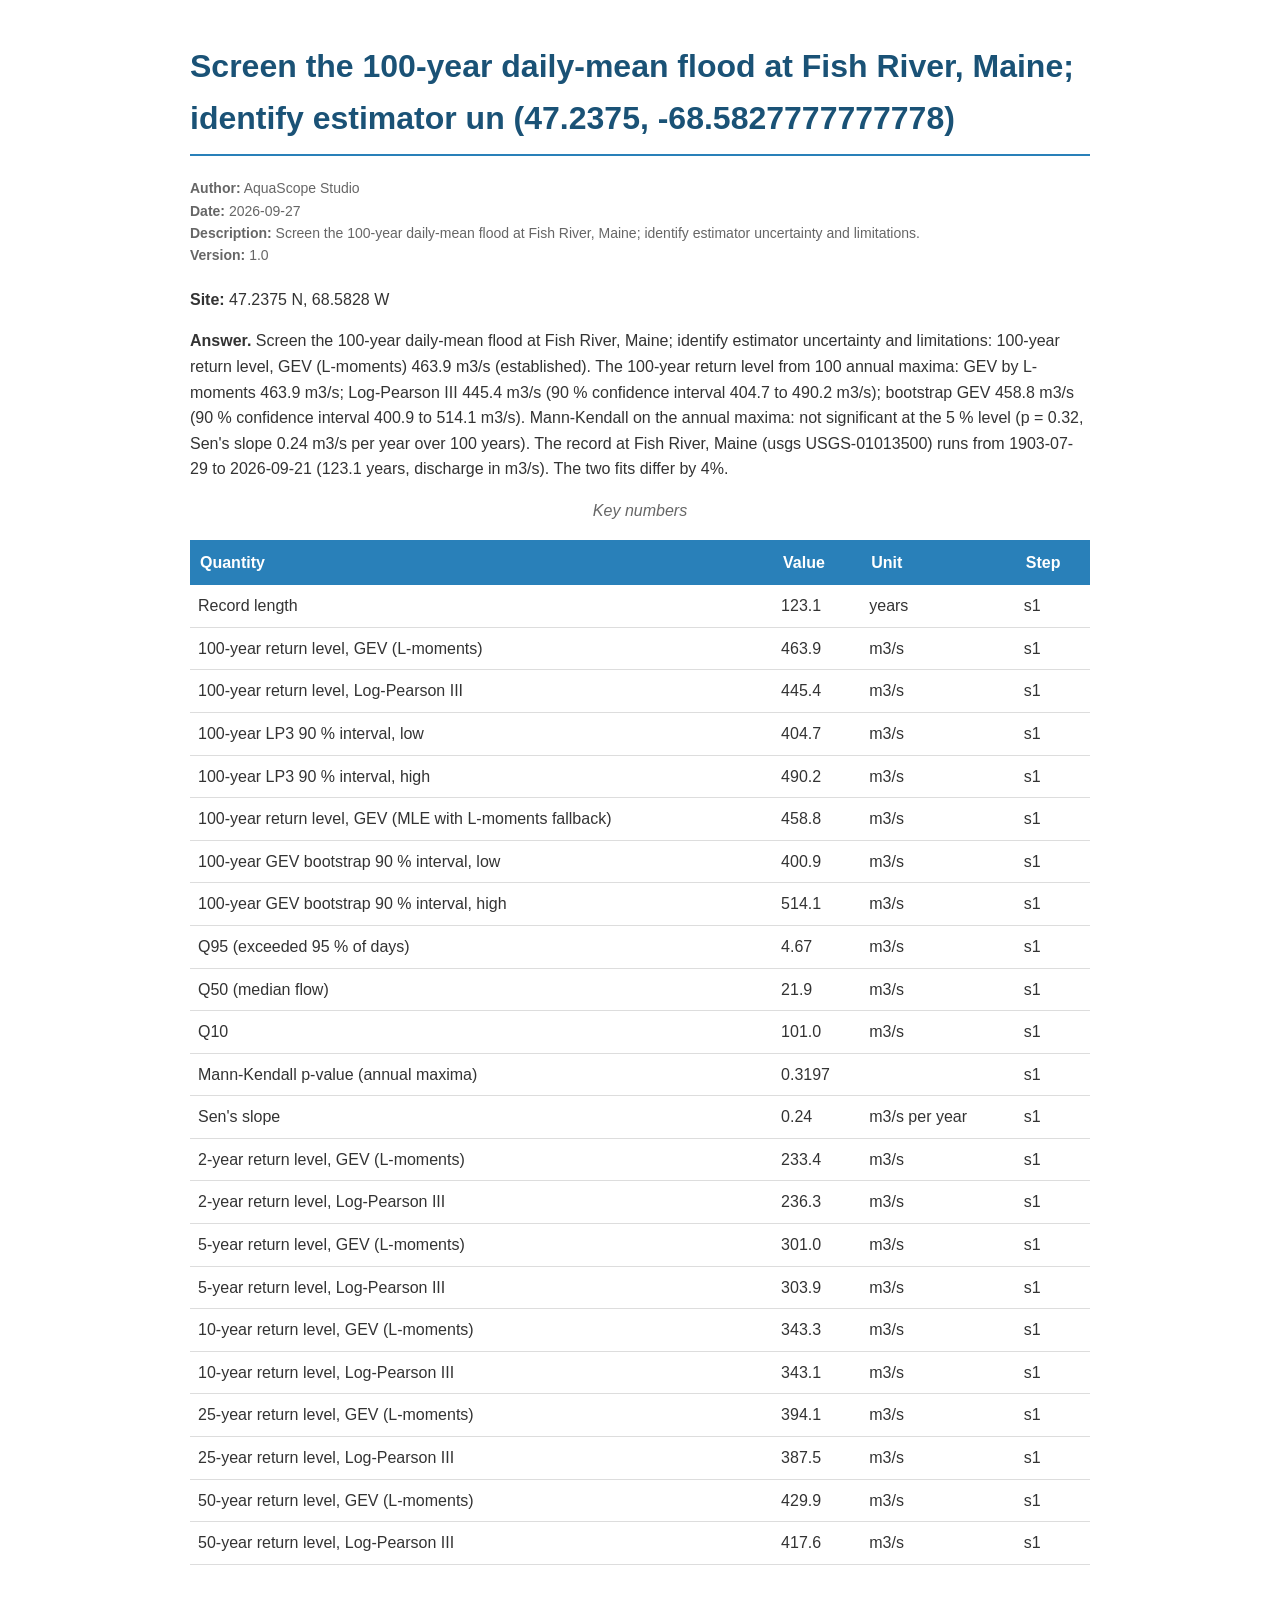
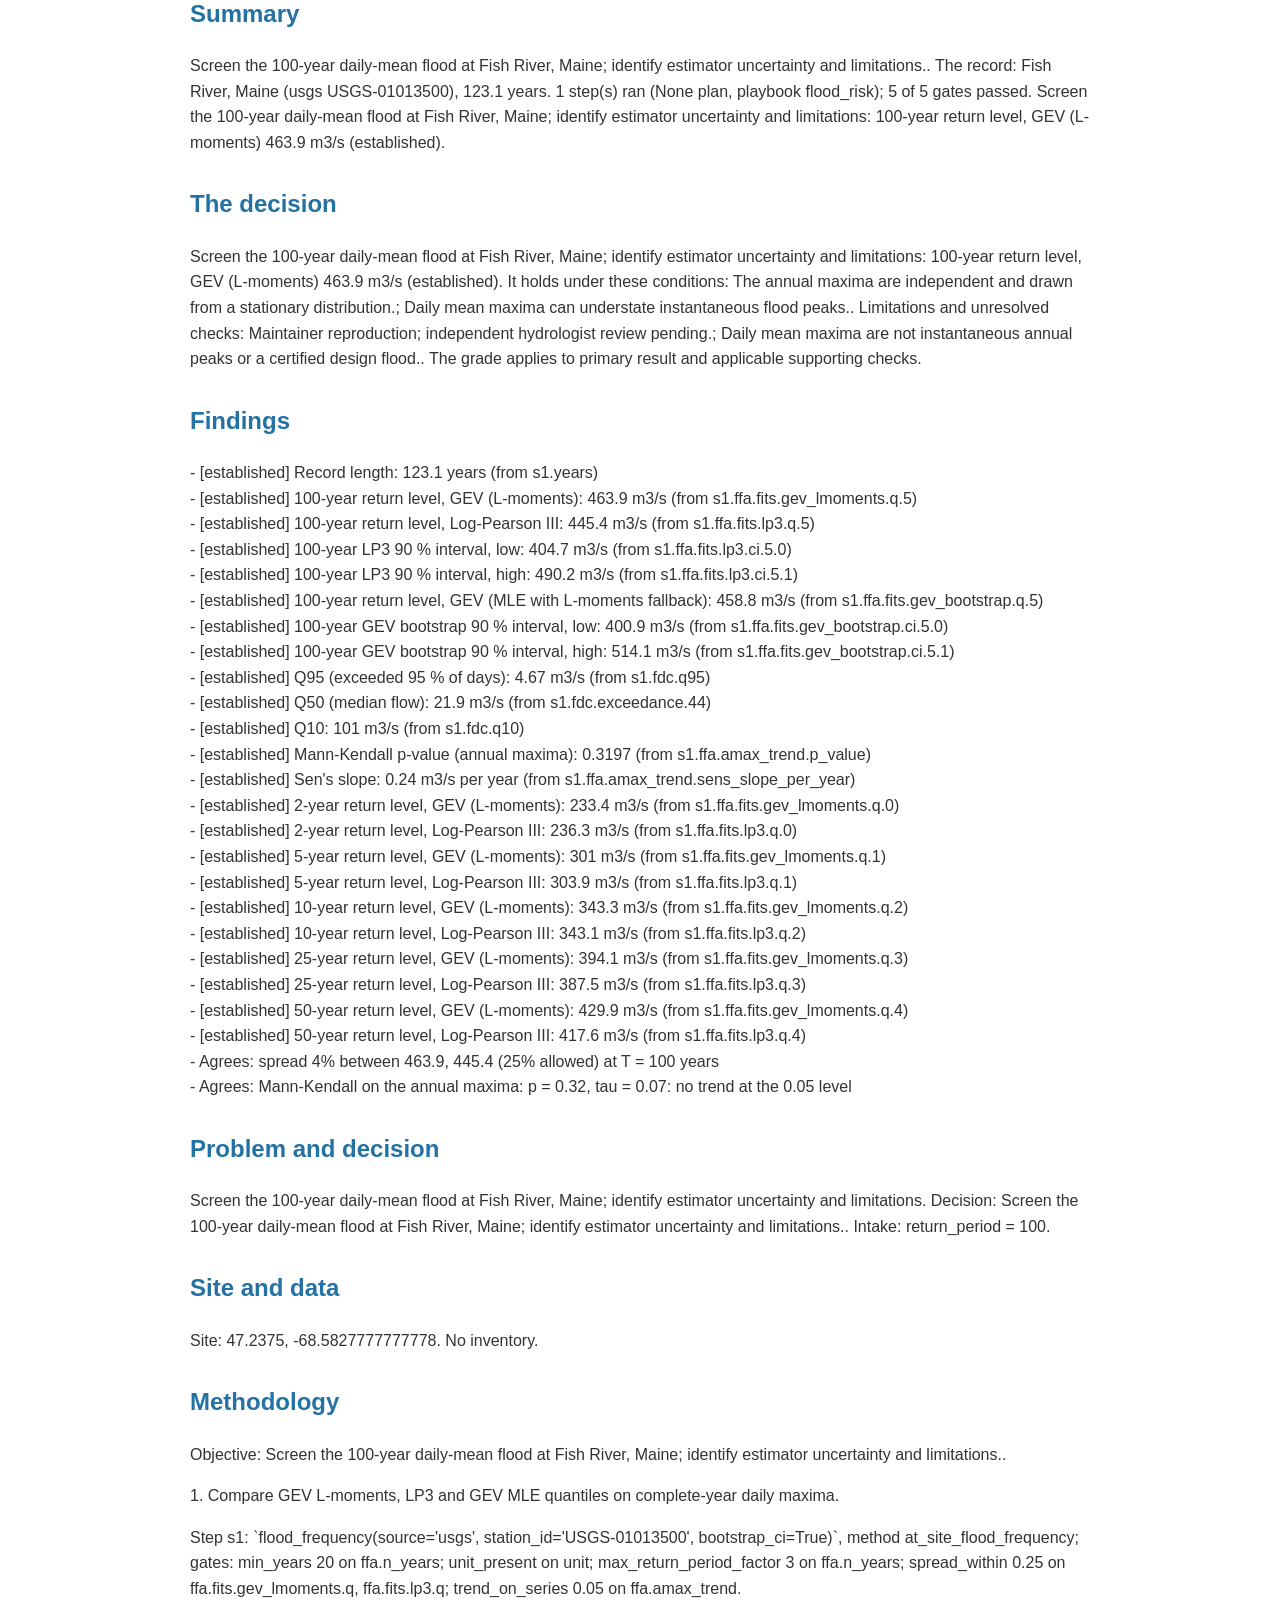
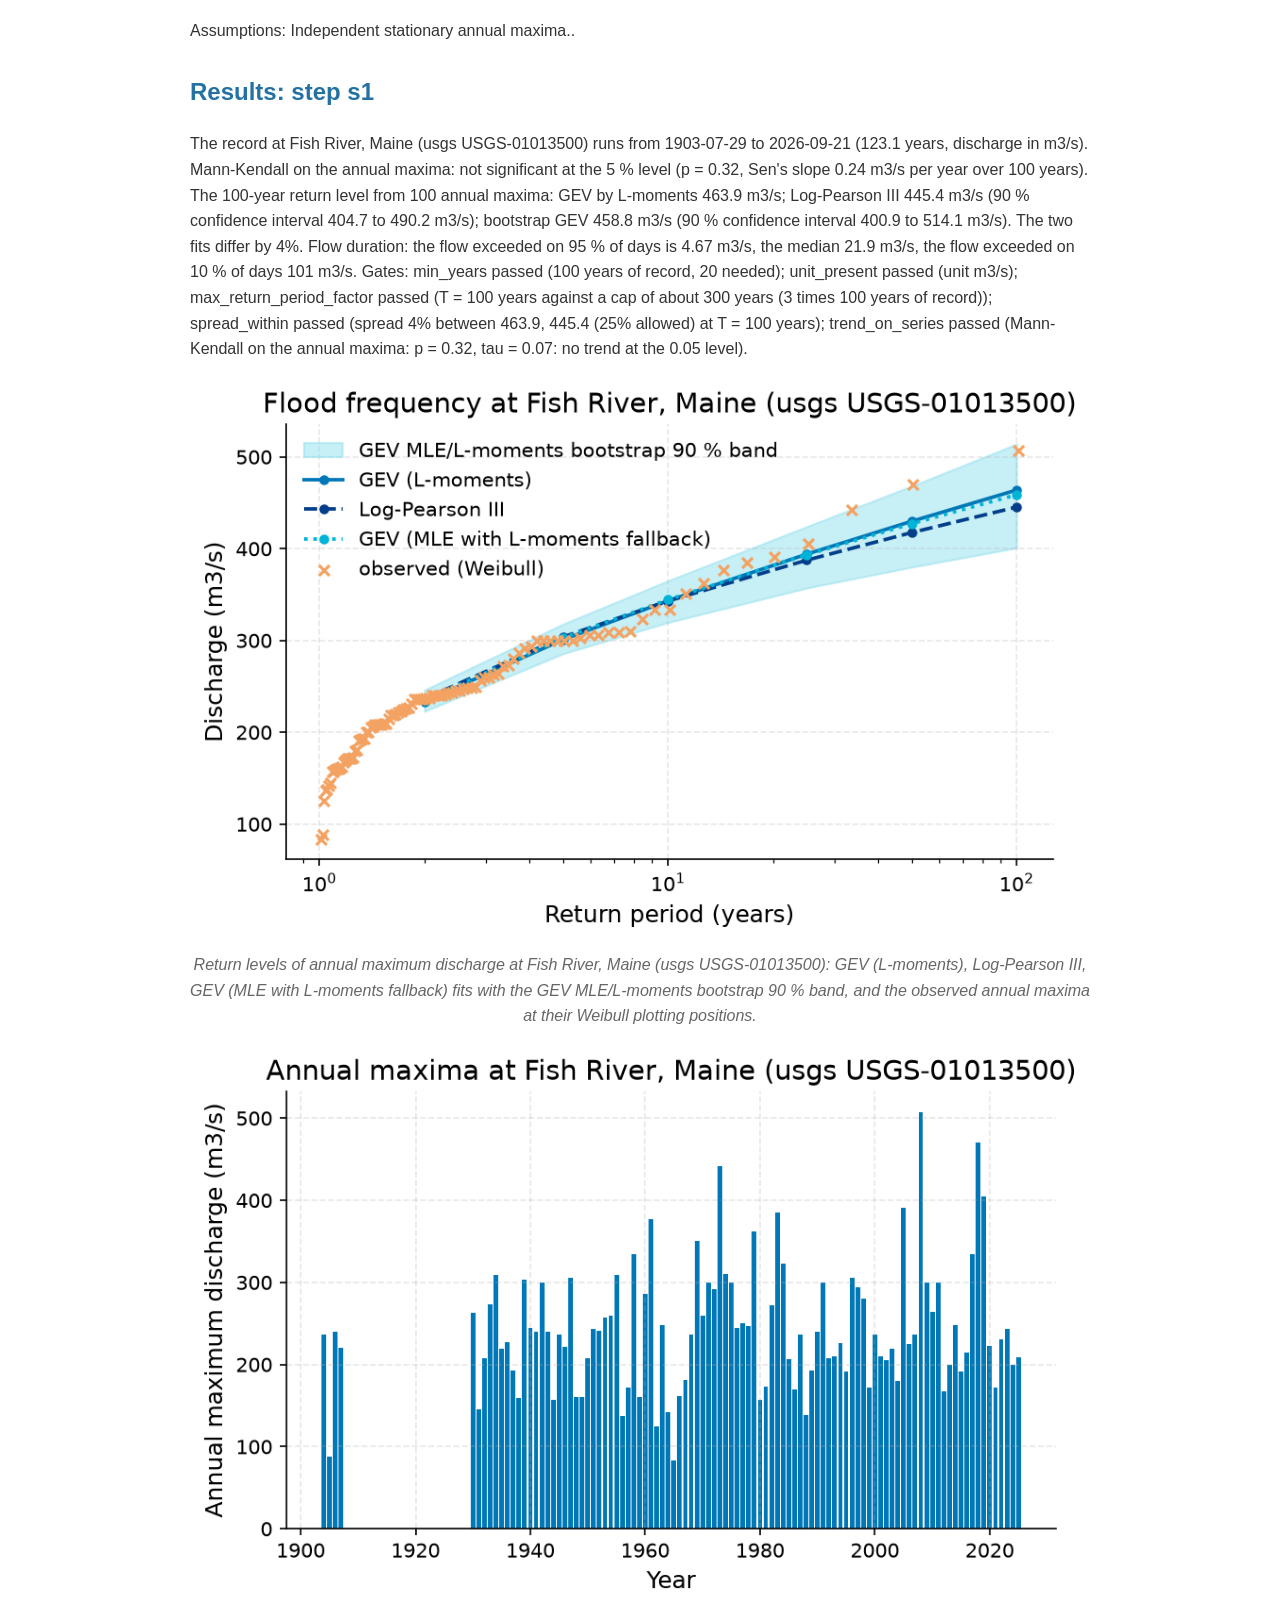
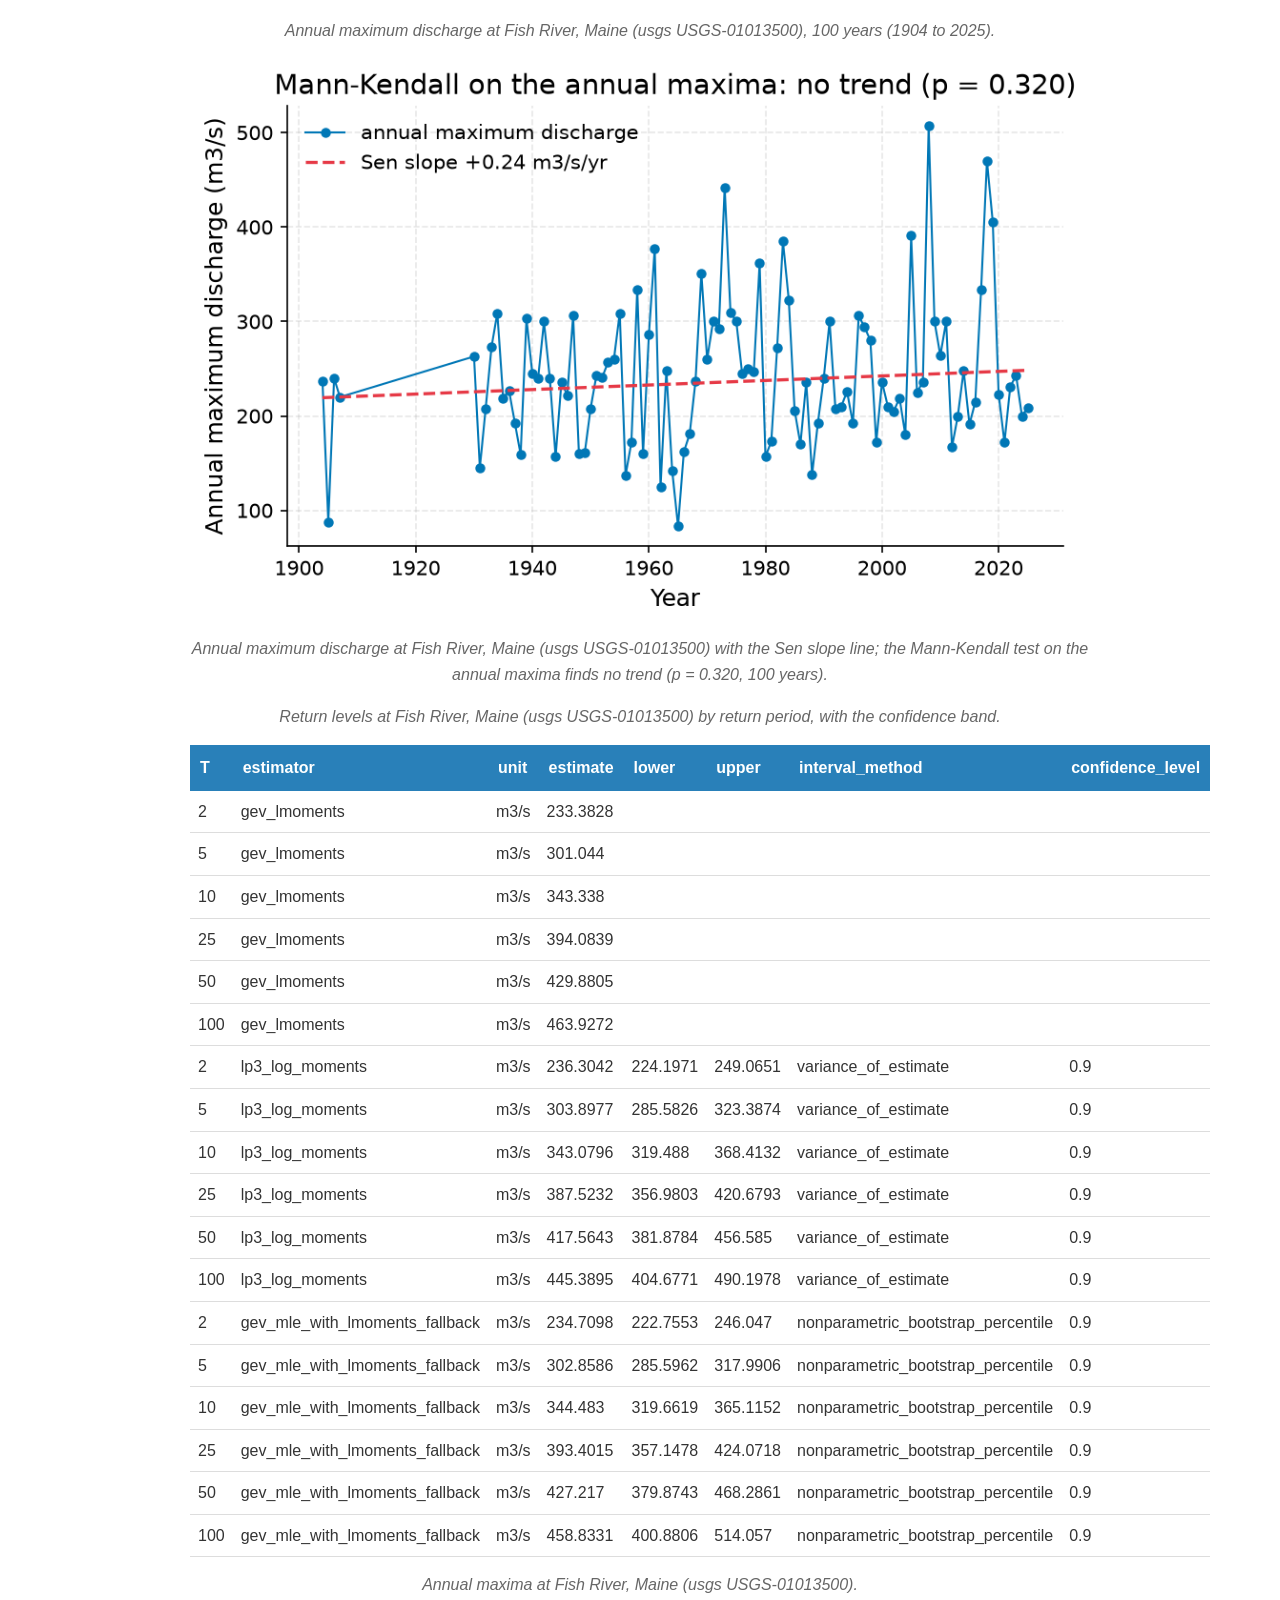
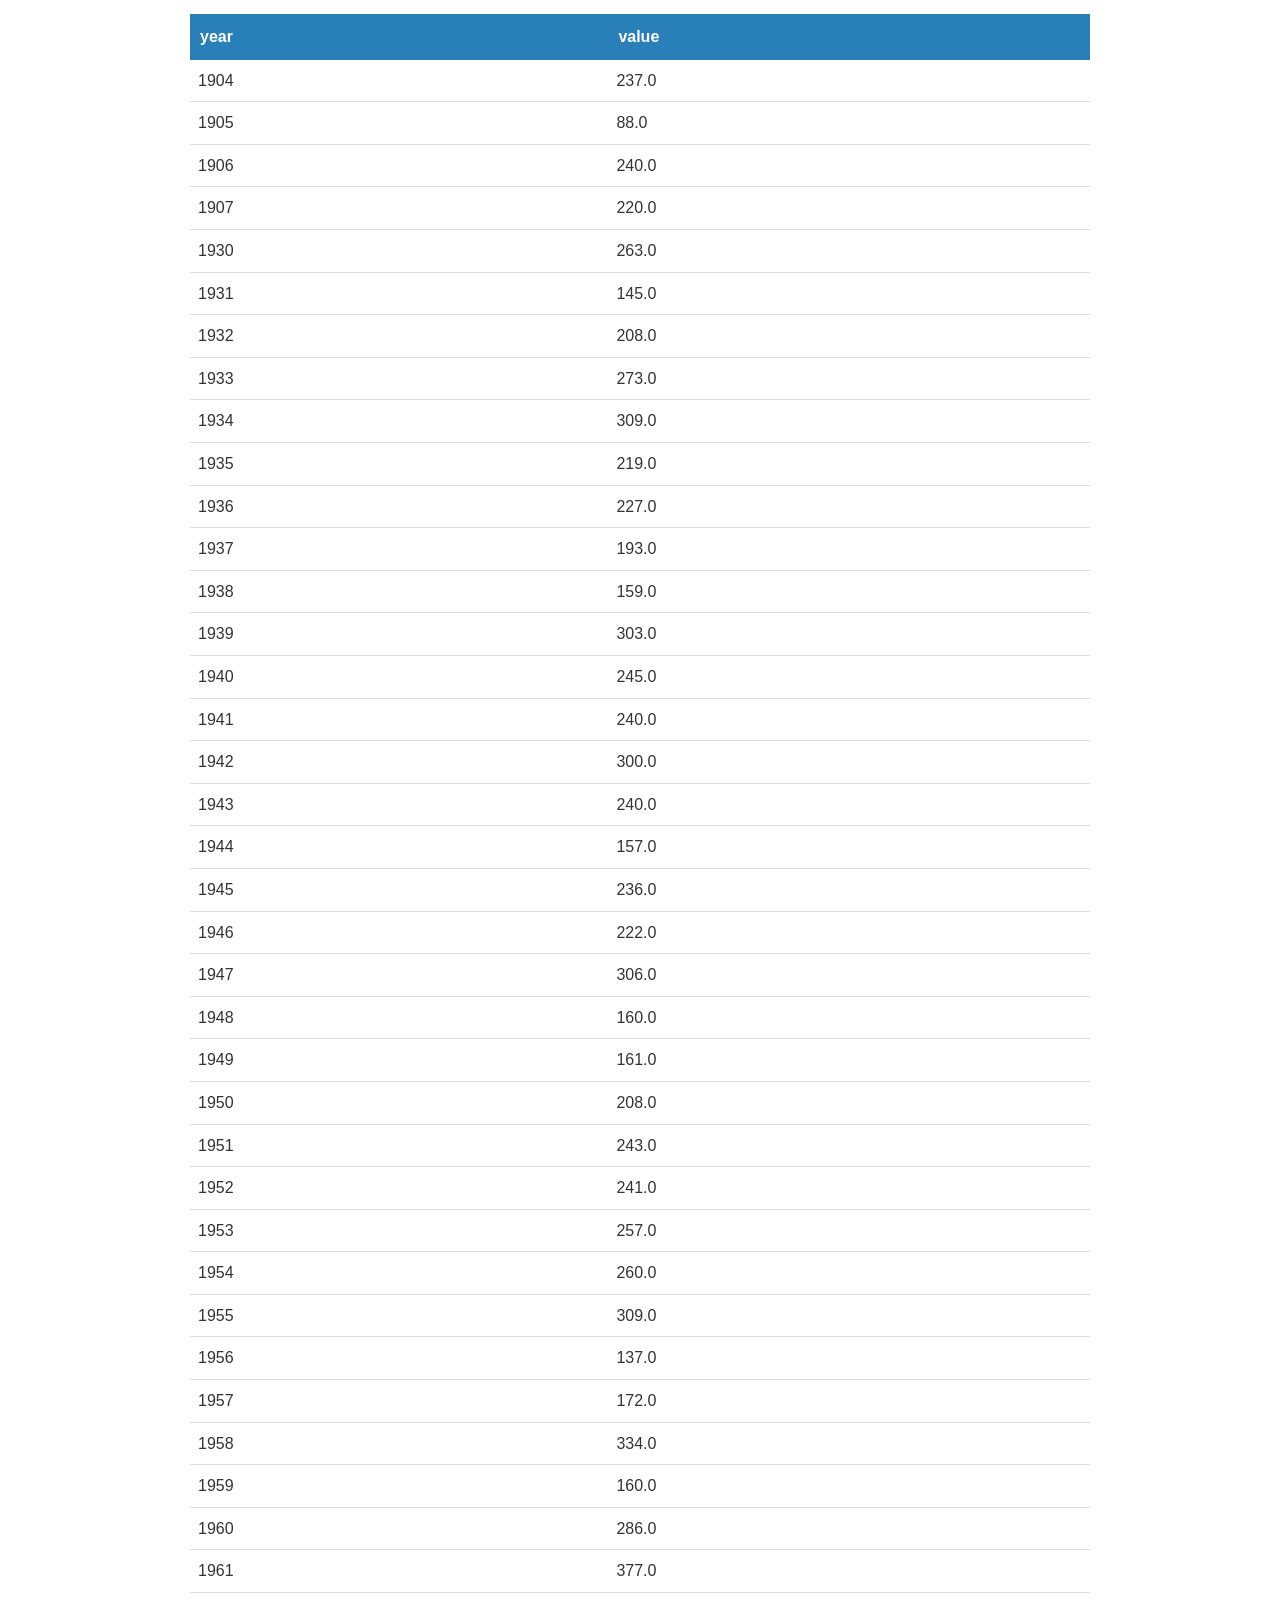
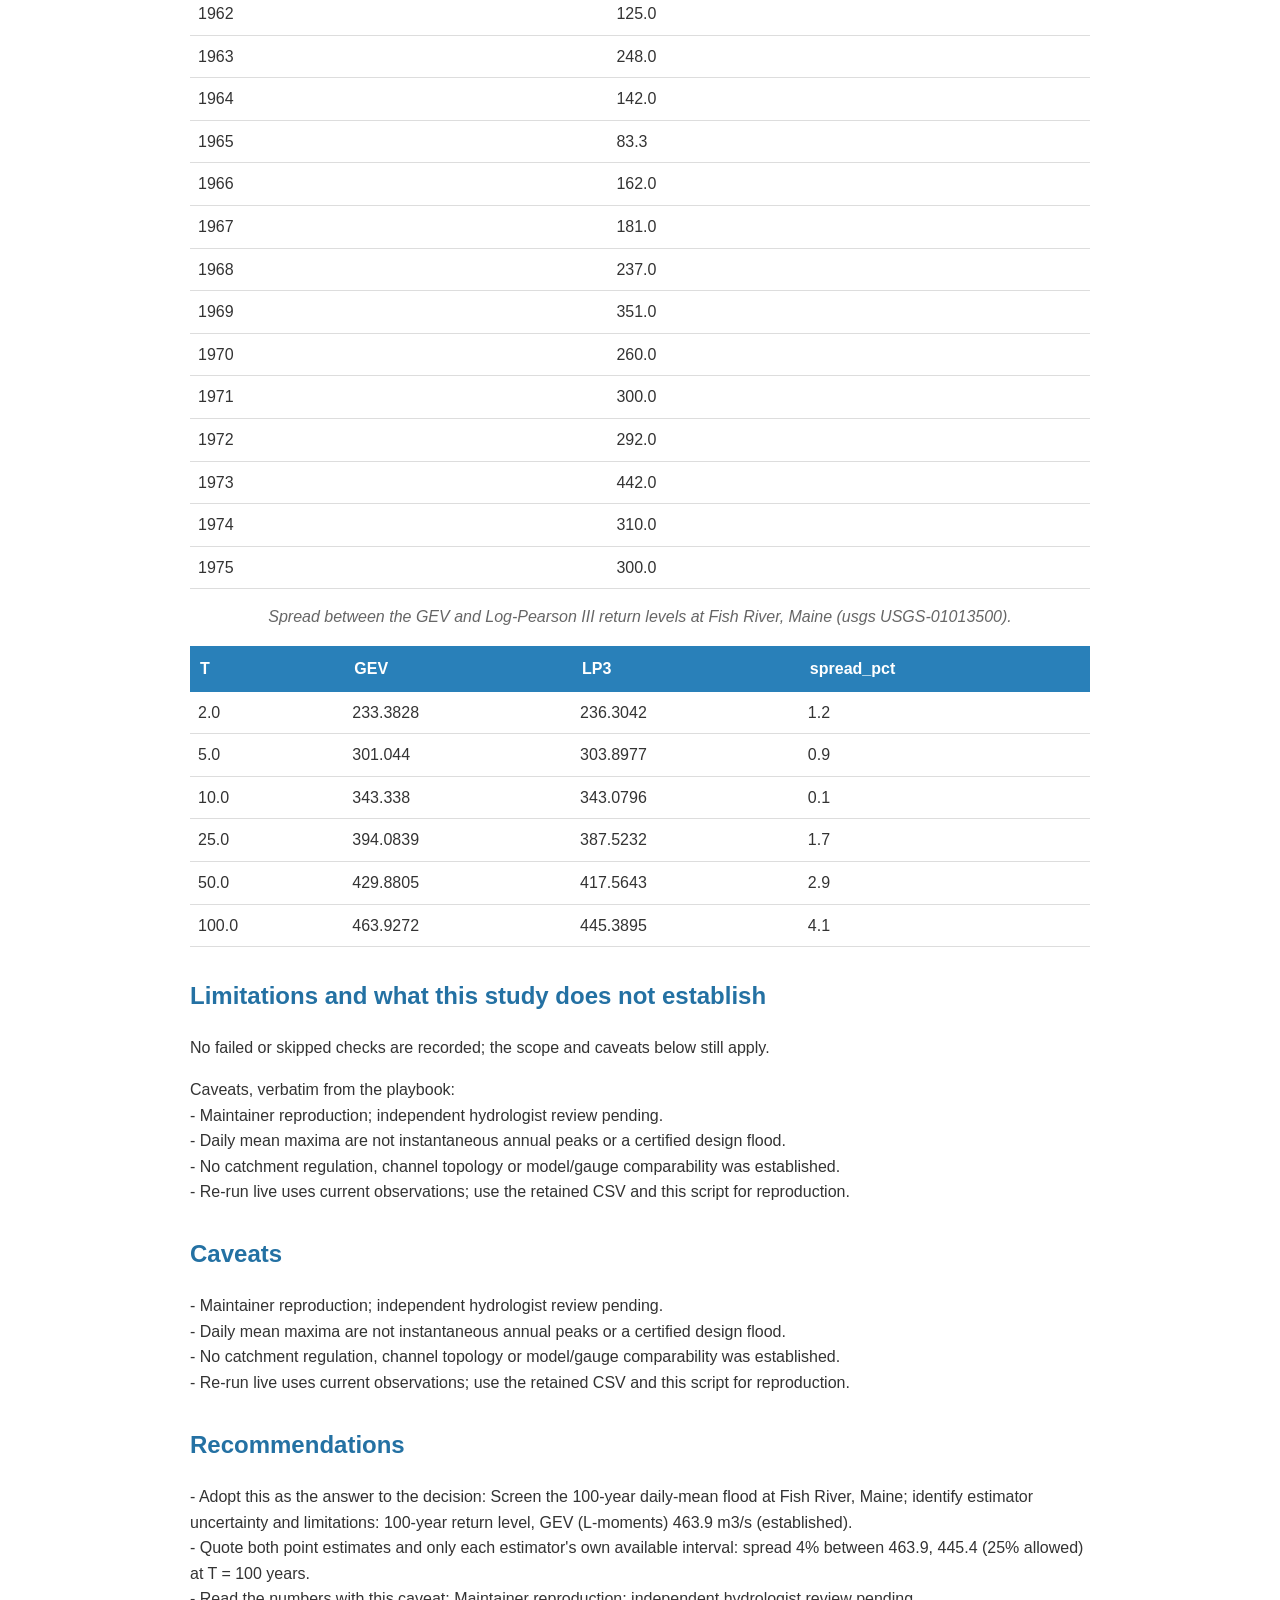
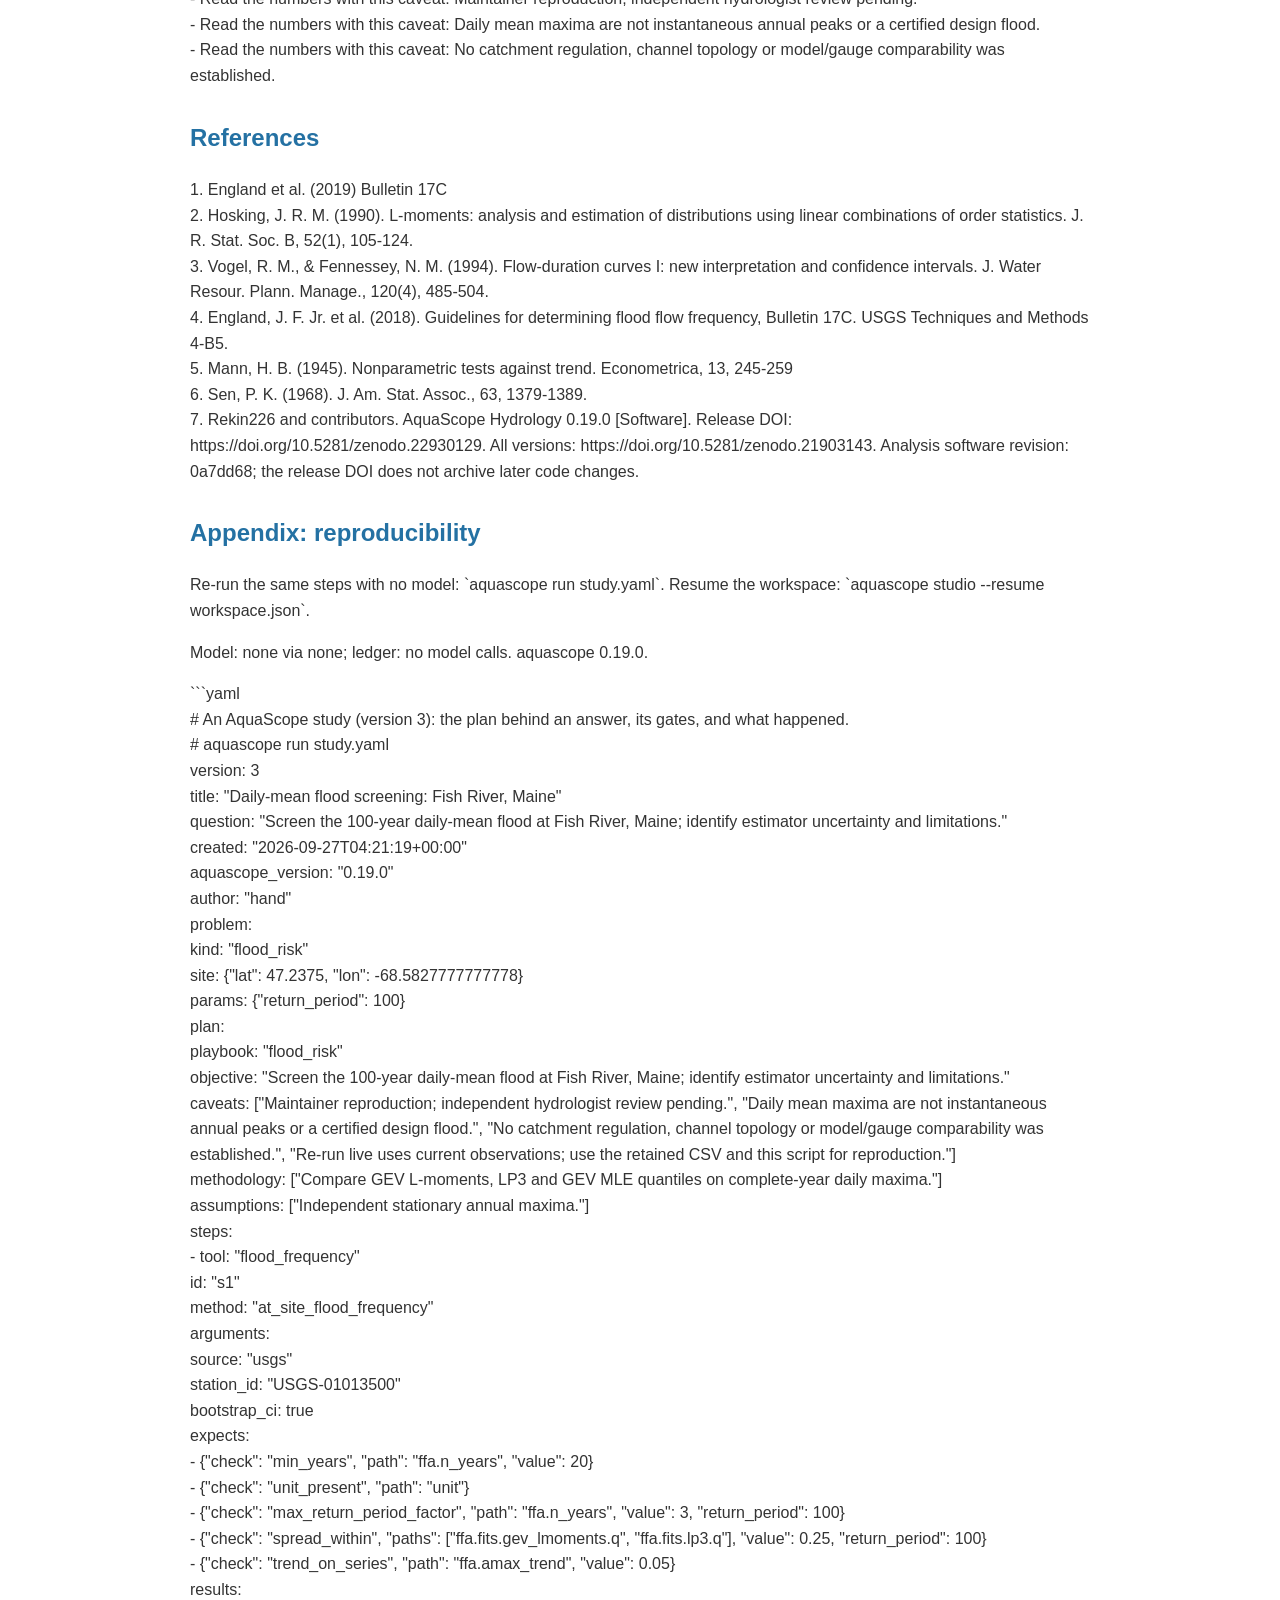
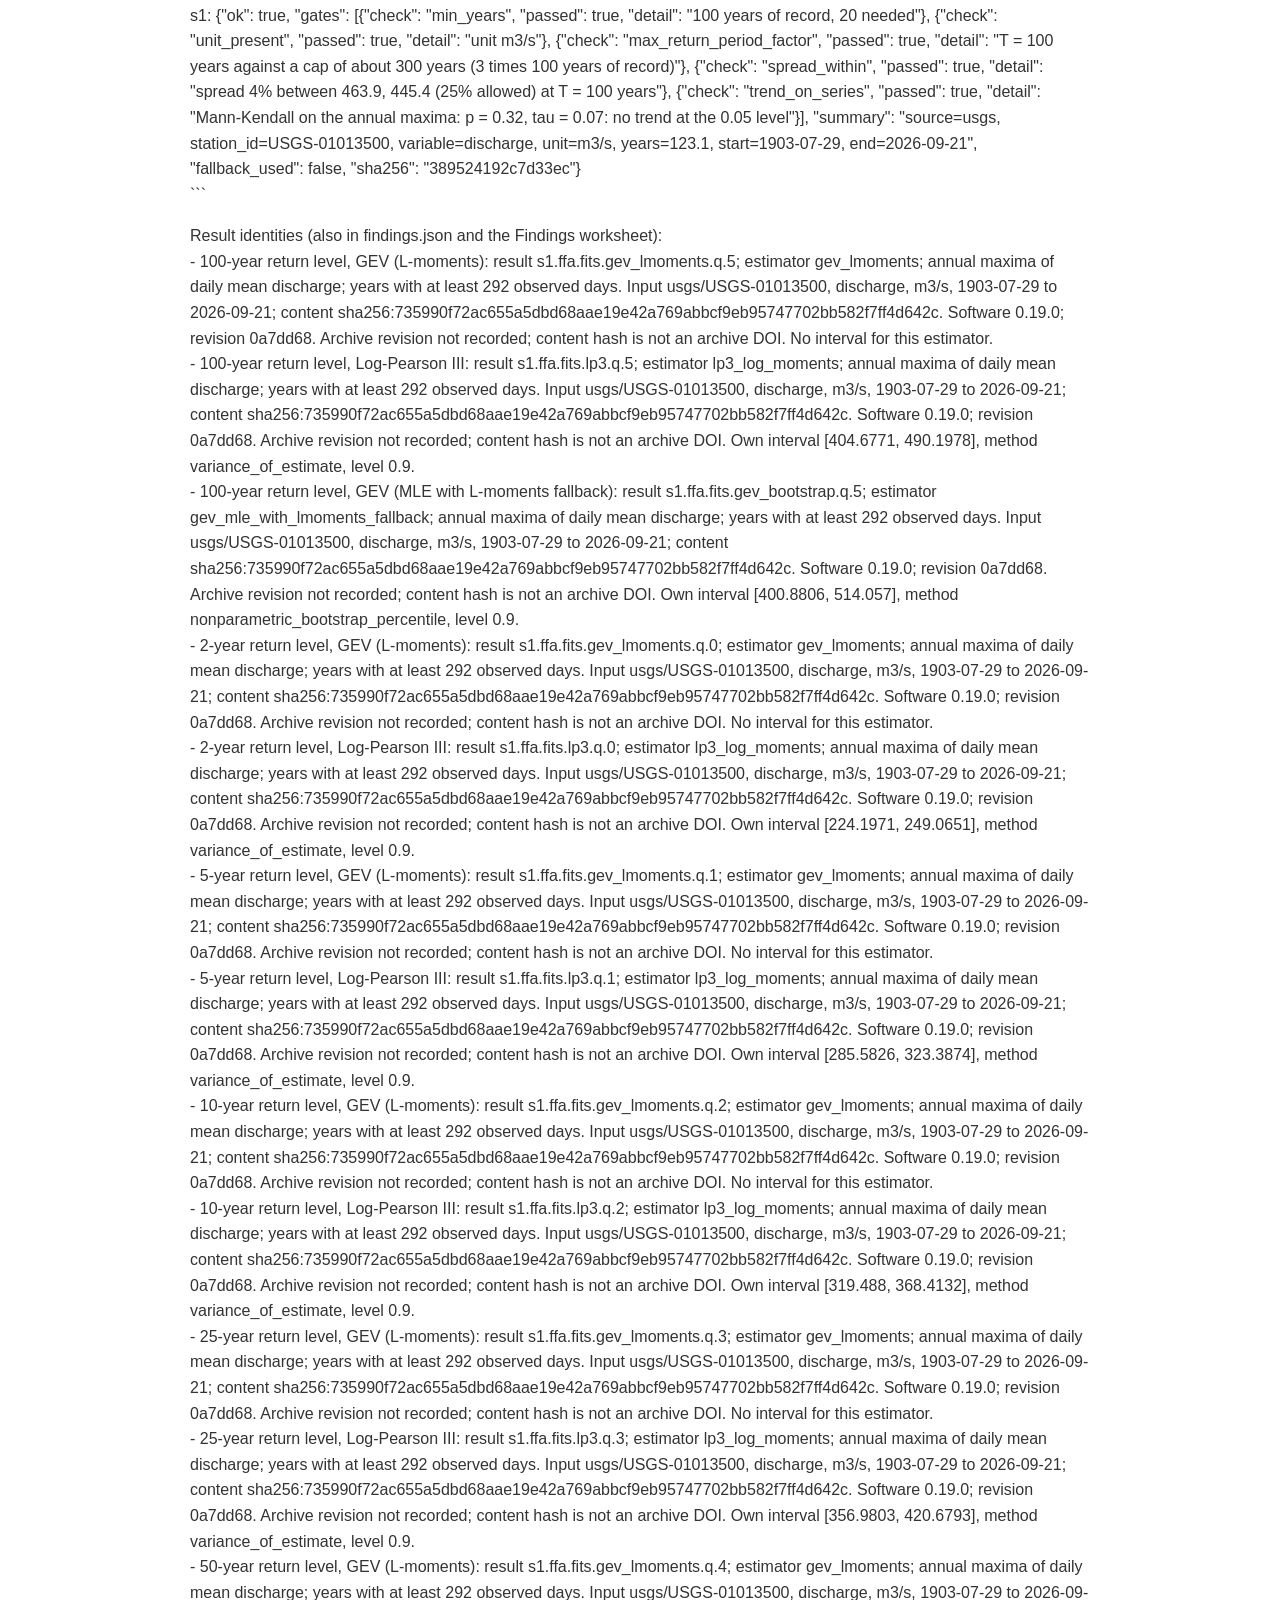
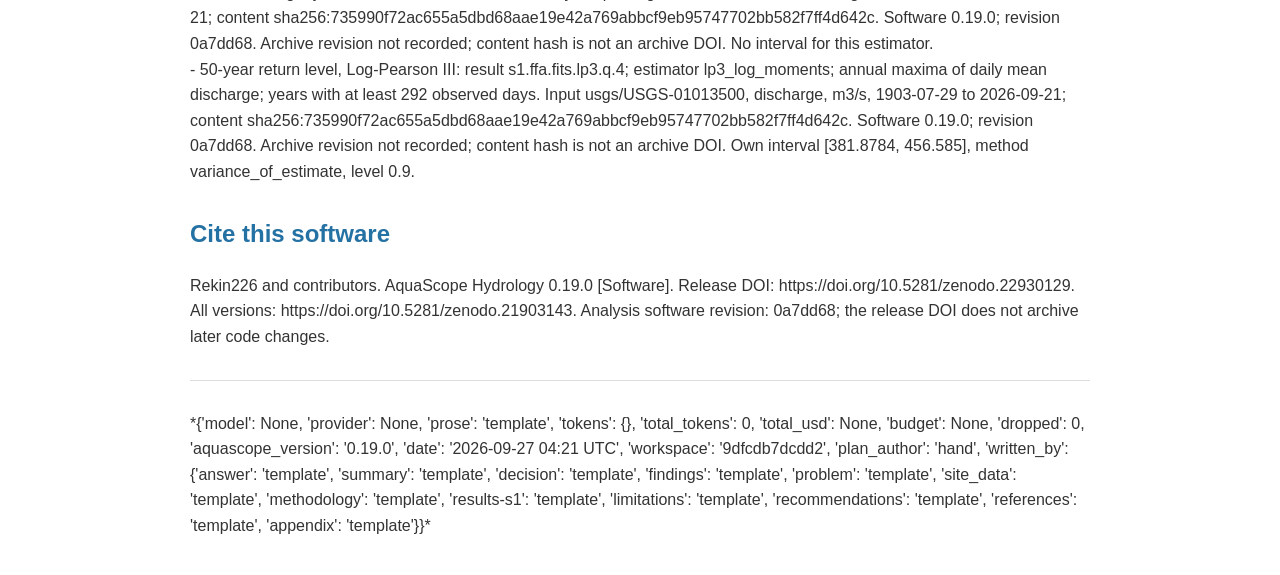
==== commit cc38c9a2: "Refresh merged-release examples and validation record" ====
--- a/explorer/showcase/studies/reference-fish-river-us/report.html
+++ b/explorer/showcase/studies/reference-fish-river-us/report.html
@@ -807,18 +807,18 @@
 4. England, J. F. Jr. et al. (2018). Guidelines for determining flood flow frequency, Bulletin 17C. USGS Techniques and Methods 4-B5.<br>
 5. Mann, H. B. (1945). Nonparametric tests against trend. Econometrica, 13, 245-259<br>
 6. Sen, P. K. (1968). J. Am. Stat. Assoc., 63, 1379-1389.<br>
-7. Rekin226 and contributors. AquaScope Hydrology 0.18.0 [Software]. Release DOI: https://doi.org/10.5281/zenodo.22787700. All versions: https://doi.org/10.5281/zenodo.21903143. Analysis software revision: f6ce050; the release DOI does not archive later code changes.</p>
+7. Rekin226 and contributors. AquaScope Hydrology 0.19.0 [Software]. Release DOI: https://doi.org/10.5281/zenodo.22930129. All versions: https://doi.org/10.5281/zenodo.21903143. Analysis software revision: 0a7dd68; the release DOI does not archive later code changes.</p>
 <h2 id="appendix-reproducibility">Appendix: reproducibility</h2>
 <p>Re-run the same steps with no model: `aquascope run study.yaml`. Resume the workspace: `aquascope studio --resume workspace.json`.</p>
-<p>Model: none via none; ledger: no model calls. aquascope 0.18.0.</p>
+<p>Model: none via none; ledger: no model calls. aquascope 0.19.0.</p>
 <p>```yaml<br>
 # An AquaScope study (version 3): the plan behind an answer, its gates, and what happened.<br>
 #   aquascope run study.yaml<br>
 version: 3<br>
 title: &quot;Daily-mean flood screening: Fish River, Maine&quot;<br>
 question: &quot;Screen the 100-year daily-mean flood at Fish River, Maine; identify estimator uncertainty and limitations.&quot;<br>
-created: &quot;2026-09-27T04:16:49+00:00&quot;<br>
-aquascope_version: &quot;0.18.0&quot;<br>
+created: &quot;2026-09-27T04:21:19+00:00&quot;<br>
+aquascope_version: &quot;0.19.0&quot;<br>
 author: &quot;hand&quot;<br>
 problem:<br>
   kind: &quot;flood_risk&quot;<br>
@@ -845,25 +845,25 @@
       - {&quot;check&quot;: &quot;spread_within&quot;, &quot;paths&quot;: [&quot;ffa.fits.gev_lmoments.q&quot;, &quot;ffa.fits.lp3.q&quot;], &quot;value&quot;: 0.25, &quot;return_period&quot;: 100}<br>
       - {&quot;check&quot;: &quot;trend_on_series&quot;, &quot;path&quot;: &quot;ffa.amax_trend&quot;, &quot;value&quot;: 0.05}<br>
 results:<br>
-  s1: {&quot;ok&quot;: true, &quot;gates&quot;: [{&quot;check&quot;: &quot;min_years&quot;, &quot;passed&quot;: true, &quot;detail&quot;: &quot;100 years of record, 20 needed&quot;}, {&quot;check&quot;: &quot;unit_present&quot;, &quot;passed&quot;: true, &quot;detail&quot;: &quot;unit m3/s&quot;}, {&quot;check&quot;: &quot;max_return_period_factor&quot;, &quot;passed&quot;: true, &quot;detail&quot;: &quot;T = 100 years against a cap of about 300 years (3 times 100 years of record)&quot;}, {&quot;check&quot;: &quot;spread_within&quot;, &quot;passed&quot;: true, &quot;detail&quot;: &quot;spread 4% between 463.9, 445.4 (25% allowed) at T = 100 years&quot;}, {&quot;check&quot;: &quot;trend_on_series&quot;, &quot;passed&quot;: true, &quot;detail&quot;: &quot;Mann-Kendall on the annual maxima: p = 0.32, tau = 0.07: no trend at the 0.05 level&quot;}], &quot;summary&quot;: &quot;source=usgs, station_id=USGS-01013500, variable=discharge, unit=m3/s, years=123.1, start=1903-07-29, end=2026-09-21&quot;, &quot;fallback_used&quot;: false, &quot;sha256&quot;: &quot;c326b38921d3e880&quot;}<br>
+  s1: {&quot;ok&quot;: true, &quot;gates&quot;: [{&quot;check&quot;: &quot;min_years&quot;, &quot;passed&quot;: true, &quot;detail&quot;: &quot;100 years of record, 20 needed&quot;}, {&quot;check&quot;: &quot;unit_present&quot;, &quot;passed&quot;: true, &quot;detail&quot;: &quot;unit m3/s&quot;}, {&quot;check&quot;: &quot;max_return_period_factor&quot;, &quot;passed&quot;: true, &quot;detail&quot;: &quot;T = 100 years against a cap of about 300 years (3 times 100 years of record)&quot;}, {&quot;check&quot;: &quot;spread_within&quot;, &quot;passed&quot;: true, &quot;detail&quot;: &quot;spread 4% between 463.9, 445.4 (25% allowed) at T = 100 years&quot;}, {&quot;check&quot;: &quot;trend_on_series&quot;, &quot;passed&quot;: true, &quot;detail&quot;: &quot;Mann-Kendall on the annual maxima: p = 0.32, tau = 0.07: no trend at the 0.05 level&quot;}], &quot;summary&quot;: &quot;source=usgs, station_id=USGS-01013500, variable=discharge, unit=m3/s, years=123.1, start=1903-07-29, end=2026-09-21&quot;, &quot;fallback_used&quot;: false, &quot;sha256&quot;: &quot;389524192c7d33ec&quot;}<br>
 ```</p>
 <p>Result identities (also in findings.json and the Findings worksheet):<br>
-- 100-year return level, GEV (L-moments): result s1.ffa.fits.gev_lmoments.q.5; estimator gev_lmoments; annual maxima of daily mean discharge; years with at least 292 observed days. Input usgs/USGS-01013500, discharge, m3/s, 1903-07-29 to 2026-09-21; content sha256:735990f72ac655a5dbd68aae19e42a769abbcf9eb95747702bb582f7ff4d642c. Software 0.18.0; revision f6ce050. Archive revision not recorded; content hash is not an archive DOI. No interval for this estimator.<br>
-- 100-year return level, Log-Pearson III: result s1.ffa.fits.lp3.q.5; estimator lp3_log_moments; annual maxima of daily mean discharge; years with at least 292 observed days. Input usgs/USGS-01013500, discharge, m3/s, 1903-07-29 to 2026-09-21; content sha256:735990f72ac655a5dbd68aae19e42a769abbcf9eb95747702bb582f7ff4d642c. Software 0.18.0; revision f6ce050. Archive revision not recorded; content hash is not an archive DOI. Own interval [404.6771, 490.1978], method variance_of_estimate, level 0.9.<br>
-- 100-year return level, GEV (MLE with L-moments fallback): result s1.ffa.fits.gev_bootstrap.q.5; estimator gev_mle_with_lmoments_fallback; annual maxima of daily mean discharge; years with at least 292 observed days. Input usgs/USGS-01013500, discharge, m3/s, 1903-07-29 to 2026-09-21; content sha256:735990f72ac655a5dbd68aae19e42a769abbcf9eb95747702bb582f7ff4d642c. Software 0.18.0; revision f6ce050. Archive revision not recorded; content hash is not an archive DOI. Own interval [400.8806, 514.057], method nonparametric_bootstrap_percentile, level 0.9.<br>
-- 2-year return level, GEV (L-moments): result s1.ffa.fits.gev_lmoments.q.0; estimator gev_lmoments; annual maxima of daily mean discharge; years with at least 292 observed days. Input usgs/USGS-01013500, discharge, m3/s, 1903-07-29 to 2026-09-21; content sha256:735990f72ac655a5dbd68aae19e42a769abbcf9eb95747702bb582f7ff4d642c. Software 0.18.0; revision f6ce050. Archive revision not recorded; content hash is not an archive DOI. No interval for this estimator.<br>
-- 2-year return level, Log-Pearson III: result s1.ffa.fits.lp3.q.0; estimator lp3_log_moments; annual maxima of daily mean discharge; years with at least 292 observed days. Input usgs/USGS-01013500, discharge, m3/s, 1903-07-29 to 2026-09-21; content sha256:735990f72ac655a5dbd68aae19e42a769abbcf9eb95747702bb582f7ff4d642c. Software 0.18.0; revision f6ce050. Archive revision not recorded; content hash is not an archive DOI. Own interval [224.1971, 249.0651], method variance_of_estimate, level 0.9.<br>
-- 5-year return level, GEV (L-moments): result s1.ffa.fits.gev_lmoments.q.1; estimator gev_lmoments; annual maxima of daily mean discharge; years with at least 292 observed days. Input usgs/USGS-01013500, discharge, m3/s, 1903-07-29 to 2026-09-21; content sha256:735990f72ac655a5dbd68aae19e42a769abbcf9eb95747702bb582f7ff4d642c. Software 0.18.0; revision f6ce050. Archive revision not recorded; content hash is not an archive DOI. No interval for this estimator.<br>
-- 5-year return level, Log-Pearson III: result s1.ffa.fits.lp3.q.1; estimator lp3_log_moments; annual maxima of daily mean discharge; years with at least 292 observed days. Input usgs/USGS-01013500, discharge, m3/s, 1903-07-29 to 2026-09-21; content sha256:735990f72ac655a5dbd68aae19e42a769abbcf9eb95747702bb582f7ff4d642c. Software 0.18.0; revision f6ce050. Archive revision not recorded; content hash is not an archive DOI. Own interval [285.5826, 323.3874], method variance_of_estimate, level 0.9.<br>
-- 10-year return level, GEV (L-moments): result s1.ffa.fits.gev_lmoments.q.2; estimator gev_lmoments; annual maxima of daily mean discharge; years with at least 292 observed days. Input usgs/USGS-01013500, discharge, m3/s, 1903-07-29 to 2026-09-21; content sha256:735990f72ac655a5dbd68aae19e42a769abbcf9eb95747702bb582f7ff4d642c. Software 0.18.0; revision f6ce050. Archive revision not recorded; content hash is not an archive DOI. No interval for this estimator.<br>
-- 10-year return level, Log-Pearson III: result s1.ffa.fits.lp3.q.2; estimator lp3_log_moments; annual maxima of daily mean discharge; years with at least 292 observed days. Input usgs/USGS-01013500, discharge, m3/s, 1903-07-29 to 2026-09-21; content sha256:735990f72ac655a5dbd68aae19e42a769abbcf9eb95747702bb582f7ff4d642c. Software 0.18.0; revision f6ce050. Archive revision not recorded; content hash is not an archive DOI. Own interval [319.488, 368.4132], method variance_of_estimate, level 0.9.<br>
-- 25-year return level, GEV (L-moments): result s1.ffa.fits.gev_lmoments.q.3; estimator gev_lmoments; annual maxima of daily mean discharge; years with at least 292 observed days. Input usgs/USGS-01013500, discharge, m3/s, 1903-07-29 to 2026-09-21; content sha256:735990f72ac655a5dbd68aae19e42a769abbcf9eb95747702bb582f7ff4d642c. Software 0.18.0; revision f6ce050. Archive revision not recorded; content hash is not an archive DOI. No interval for this estimator.<br>
-- 25-year return level, Log-Pearson III: result s1.ffa.fits.lp3.q.3; estimator lp3_log_moments; annual maxima of daily mean discharge; years with at least 292 observed days. Input usgs/USGS-01013500, discharge, m3/s, 1903-07-29 to 2026-09-21; content sha256:735990f72ac655a5dbd68aae19e42a769abbcf9eb95747702bb582f7ff4d642c. Software 0.18.0; revision f6ce050. Archive revision not recorded; content hash is not an archive DOI. Own interval [356.9803, 420.6793], method variance_of_estimate, level 0.9.<br>
-- 50-year return level, GEV (L-moments): result s1.ffa.fits.gev_lmoments.q.4; estimator gev_lmoments; annual maxima of daily mean discharge; years with at least 292 observed days. Input usgs/USGS-01013500, discharge, m3/s, 1903-07-29 to 2026-09-21; content sha256:735990f72ac655a5dbd68aae19e42a769abbcf9eb95747702bb582f7ff4d642c. Software 0.18.0; revision f6ce050. Archive revision not recorded; content hash is not an archive DOI. No interval for this estimator.<br>
-- 50-year return level, Log-Pearson III: result s1.ffa.fits.lp3.q.4; estimator lp3_log_moments; annual maxima of daily mean discharge; years with at least 292 observed days. Input usgs/USGS-01013500, discharge, m3/s, 1903-07-29 to 2026-09-21; content sha256:735990f72ac655a5dbd68aae19e42a769abbcf9eb95747702bb582f7ff4d642c. Software 0.18.0; revision f6ce050. Archive revision not recorded; content hash is not an archive DOI. Own interval [381.8784, 456.585], method variance_of_estimate, level 0.9.</p>
+- 100-year return level, GEV (L-moments): result s1.ffa.fits.gev_lmoments.q.5; estimator gev_lmoments; annual maxima of daily mean discharge; years with at least 292 observed days. Input usgs/USGS-01013500, discharge, m3/s, 1903-07-29 to 2026-09-21; content sha256:735990f72ac655a5dbd68aae19e42a769abbcf9eb95747702bb582f7ff4d642c. Software 0.19.0; revision 0a7dd68. Archive revision not recorded; content hash is not an archive DOI. No interval for this estimator.<br>
+- 100-year return level, Log-Pearson III: result s1.ffa.fits.lp3.q.5; estimator lp3_log_moments; annual maxima of daily mean discharge; years with at least 292 observed days. Input usgs/USGS-01013500, discharge, m3/s, 1903-07-29 to 2026-09-21; content sha256:735990f72ac655a5dbd68aae19e42a769abbcf9eb95747702bb582f7ff4d642c. Software 0.19.0; revision 0a7dd68. Archive revision not recorded; content hash is not an archive DOI. Own interval [404.6771, 490.1978], method variance_of_estimate, level 0.9.<br>
+- 100-year return level, GEV (MLE with L-moments fallback): result s1.ffa.fits.gev_bootstrap.q.5; estimator gev_mle_with_lmoments_fallback; annual maxima of daily mean discharge; years with at least 292 observed days. Input usgs/USGS-01013500, discharge, m3/s, 1903-07-29 to 2026-09-21; content sha256:735990f72ac655a5dbd68aae19e42a769abbcf9eb95747702bb582f7ff4d642c. Software 0.19.0; revision 0a7dd68. Archive revision not recorded; content hash is not an archive DOI. Own interval [400.8806, 514.057], method nonparametric_bootstrap_percentile, level 0.9.<br>
+- 2-year return level, GEV (L-moments): result s1.ffa.fits.gev_lmoments.q.0; estimator gev_lmoments; annual maxima of daily mean discharge; years with at least 292 observed days. Input usgs/USGS-01013500, discharge, m3/s, 1903-07-29 to 2026-09-21; content sha256:735990f72ac655a5dbd68aae19e42a769abbcf9eb95747702bb582f7ff4d642c. Software 0.19.0; revision 0a7dd68. Archive revision not recorded; content hash is not an archive DOI. No interval for this estimator.<br>
+- 2-year return level, Log-Pearson III: result s1.ffa.fits.lp3.q.0; estimator lp3_log_moments; annual maxima of daily mean discharge; years with at least 292 observed days. Input usgs/USGS-01013500, discharge, m3/s, 1903-07-29 to 2026-09-21; content sha256:735990f72ac655a5dbd68aae19e42a769abbcf9eb95747702bb582f7ff4d642c. Software 0.19.0; revision 0a7dd68. Archive revision not recorded; content hash is not an archive DOI. Own interval [224.1971, 249.0651], method variance_of_estimate, level 0.9.<br>
+- 5-year return level, GEV (L-moments): result s1.ffa.fits.gev_lmoments.q.1; estimator gev_lmoments; annual maxima of daily mean discharge; years with at least 292 observed days. Input usgs/USGS-01013500, discharge, m3/s, 1903-07-29 to 2026-09-21; content sha256:735990f72ac655a5dbd68aae19e42a769abbcf9eb95747702bb582f7ff4d642c. Software 0.19.0; revision 0a7dd68. Archive revision not recorded; content hash is not an archive DOI. No interval for this estimator.<br>
+- 5-year return level, Log-Pearson III: result s1.ffa.fits.lp3.q.1; estimator lp3_log_moments; annual maxima of daily mean discharge; years with at least 292 observed days. Input usgs/USGS-01013500, discharge, m3/s, 1903-07-29 to 2026-09-21; content sha256:735990f72ac655a5dbd68aae19e42a769abbcf9eb95747702bb582f7ff4d642c. Software 0.19.0; revision 0a7dd68. Archive revision not recorded; content hash is not an archive DOI. Own interval [285.5826, 323.3874], method variance_of_estimate, level 0.9.<br>
+- 10-year return level, GEV (L-moments): result s1.ffa.fits.gev_lmoments.q.2; estimator gev_lmoments; annual maxima of daily mean discharge; years with at least 292 observed days. Input usgs/USGS-01013500, discharge, m3/s, 1903-07-29 to 2026-09-21; content sha256:735990f72ac655a5dbd68aae19e42a769abbcf9eb95747702bb582f7ff4d642c. Software 0.19.0; revision 0a7dd68. Archive revision not recorded; content hash is not an archive DOI. No interval for this estimator.<br>
+- 10-year return level, Log-Pearson III: result s1.ffa.fits.lp3.q.2; estimator lp3_log_moments; annual maxima of daily mean discharge; years with at least 292 observed days. Input usgs/USGS-01013500, discharge, m3/s, 1903-07-29 to 2026-09-21; content sha256:735990f72ac655a5dbd68aae19e42a769abbcf9eb95747702bb582f7ff4d642c. Software 0.19.0; revision 0a7dd68. Archive revision not recorded; content hash is not an archive DOI. Own interval [319.488, 368.4132], method variance_of_estimate, level 0.9.<br>
+- 25-year return level, GEV (L-moments): result s1.ffa.fits.gev_lmoments.q.3; estimator gev_lmoments; annual maxima of daily mean discharge; years with at least 292 observed days. Input usgs/USGS-01013500, discharge, m3/s, 1903-07-29 to 2026-09-21; content sha256:735990f72ac655a5dbd68aae19e42a769abbcf9eb95747702bb582f7ff4d642c. Software 0.19.0; revision 0a7dd68. Archive revision not recorded; content hash is not an archive DOI. No interval for this estimator.<br>
+- 25-year return level, Log-Pearson III: result s1.ffa.fits.lp3.q.3; estimator lp3_log_moments; annual maxima of daily mean discharge; years with at least 292 observed days. Input usgs/USGS-01013500, discharge, m3/s, 1903-07-29 to 2026-09-21; content sha256:735990f72ac655a5dbd68aae19e42a769abbcf9eb95747702bb582f7ff4d642c. Software 0.19.0; revision 0a7dd68. Archive revision not recorded; content hash is not an archive DOI. Own interval [356.9803, 420.6793], method variance_of_estimate, level 0.9.<br>
+- 50-year return level, GEV (L-moments): result s1.ffa.fits.gev_lmoments.q.4; estimator gev_lmoments; annual maxima of daily mean discharge; years with at least 292 observed days. Input usgs/USGS-01013500, discharge, m3/s, 1903-07-29 to 2026-09-21; content sha256:735990f72ac655a5dbd68aae19e42a769abbcf9eb95747702bb582f7ff4d642c. Software 0.19.0; revision 0a7dd68. Archive revision not recorded; content hash is not an archive DOI. No interval for this estimator.<br>
+- 50-year return level, Log-Pearson III: result s1.ffa.fits.lp3.q.4; estimator lp3_log_moments; annual maxima of daily mean discharge; years with at least 292 observed days. Input usgs/USGS-01013500, discharge, m3/s, 1903-07-29 to 2026-09-21; content sha256:735990f72ac655a5dbd68aae19e42a769abbcf9eb95747702bb582f7ff4d642c. Software 0.19.0; revision 0a7dd68. Archive revision not recorded; content hash is not an archive DOI. Own interval [381.8784, 456.585], method variance_of_estimate, level 0.9.</p>
 <h2 id="cite-this-software">Cite this software</h2>
-<p>Rekin226 and contributors. AquaScope Hydrology 0.18.0 [Software]. Release DOI: https://doi.org/10.5281/zenodo.22787700. All versions: https://doi.org/10.5281/zenodo.21903143. Analysis software revision: f6ce050; the release DOI does not archive later code changes.</p>
+<p>Rekin226 and contributors. AquaScope Hydrology 0.19.0 [Software]. Release DOI: https://doi.org/10.5281/zenodo.22930129. All versions: https://doi.org/10.5281/zenodo.21903143. Analysis software revision: 0a7dd68; the release DOI does not archive later code changes.</p>
 <hr>
-<p>*{&#x27;model&#x27;: None, &#x27;provider&#x27;: None, &#x27;prose&#x27;: &#x27;template&#x27;, &#x27;tokens&#x27;: {}, &#x27;total_tokens&#x27;: 0, &#x27;total_usd&#x27;: None, &#x27;budget&#x27;: None, &#x27;dropped&#x27;: 0, &#x27;aquascope_version&#x27;: &#x27;0.18.0&#x27;, &#x27;date&#x27;: &#x27;2026-09-27 04:16 UTC&#x27;, &#x27;workspace&#x27;: &#x27;10d9ecef6aa8&#x27;, &#x27;plan_author&#x27;: &#x27;hand&#x27;, &#x27;written_by&#x27;: {&#x27;answer&#x27;: &#x27;template&#x27;, &#x27;summary&#x27;: &#x27;template&#x27;, &#x27;decision&#x27;: &#x27;template&#x27;, &#x27;findings&#x27;: &#x27;template&#x27;, &#x27;problem&#x27;: &#x27;template&#x27;, &#x27;site_data&#x27;: &#x27;template&#x27;, &#x27;methodology&#x27;: &#x27;template&#x27;, &#x27;results-s1&#x27;: &#x27;template&#x27;, &#x27;limitations&#x27;: &#x27;template&#x27;, &#x27;recommendations&#x27;: &#x27;template&#x27;, &#x27;references&#x27;: &#x27;template&#x27;, &#x27;appendix&#x27;: &#x27;template&#x27;}}*</p>
+<p>*{&#x27;model&#x27;: None, &#x27;provider&#x27;: None, &#x27;prose&#x27;: &#x27;template&#x27;, &#x27;tokens&#x27;: {}, &#x27;total_tokens&#x27;: 0, &#x27;total_usd&#x27;: None, &#x27;budget&#x27;: None, &#x27;dropped&#x27;: 0, &#x27;aquascope_version&#x27;: &#x27;0.19.0&#x27;, &#x27;date&#x27;: &#x27;2026-09-27 04:21 UTC&#x27;, &#x27;workspace&#x27;: &#x27;9dfcdb7dcdd2&#x27;, &#x27;plan_author&#x27;: &#x27;hand&#x27;, &#x27;written_by&#x27;: {&#x27;answer&#x27;: &#x27;template&#x27;, &#x27;summary&#x27;: &#x27;template&#x27;, &#x27;decision&#x27;: &#x27;template&#x27;, &#x27;findings&#x27;: &#x27;template&#x27;, &#x27;problem&#x27;: &#x27;template&#x27;, &#x27;site_data&#x27;: &#x27;template&#x27;, &#x27;methodology&#x27;: &#x27;template&#x27;, &#x27;results-s1&#x27;: &#x27;template&#x27;, &#x27;limitations&#x27;: &#x27;template&#x27;, &#x27;recommendations&#x27;: &#x27;template&#x27;, &#x27;references&#x27;: &#x27;template&#x27;, &#x27;appendix&#x27;: &#x27;template&#x27;}}*</p>
 </body>
 </html>
